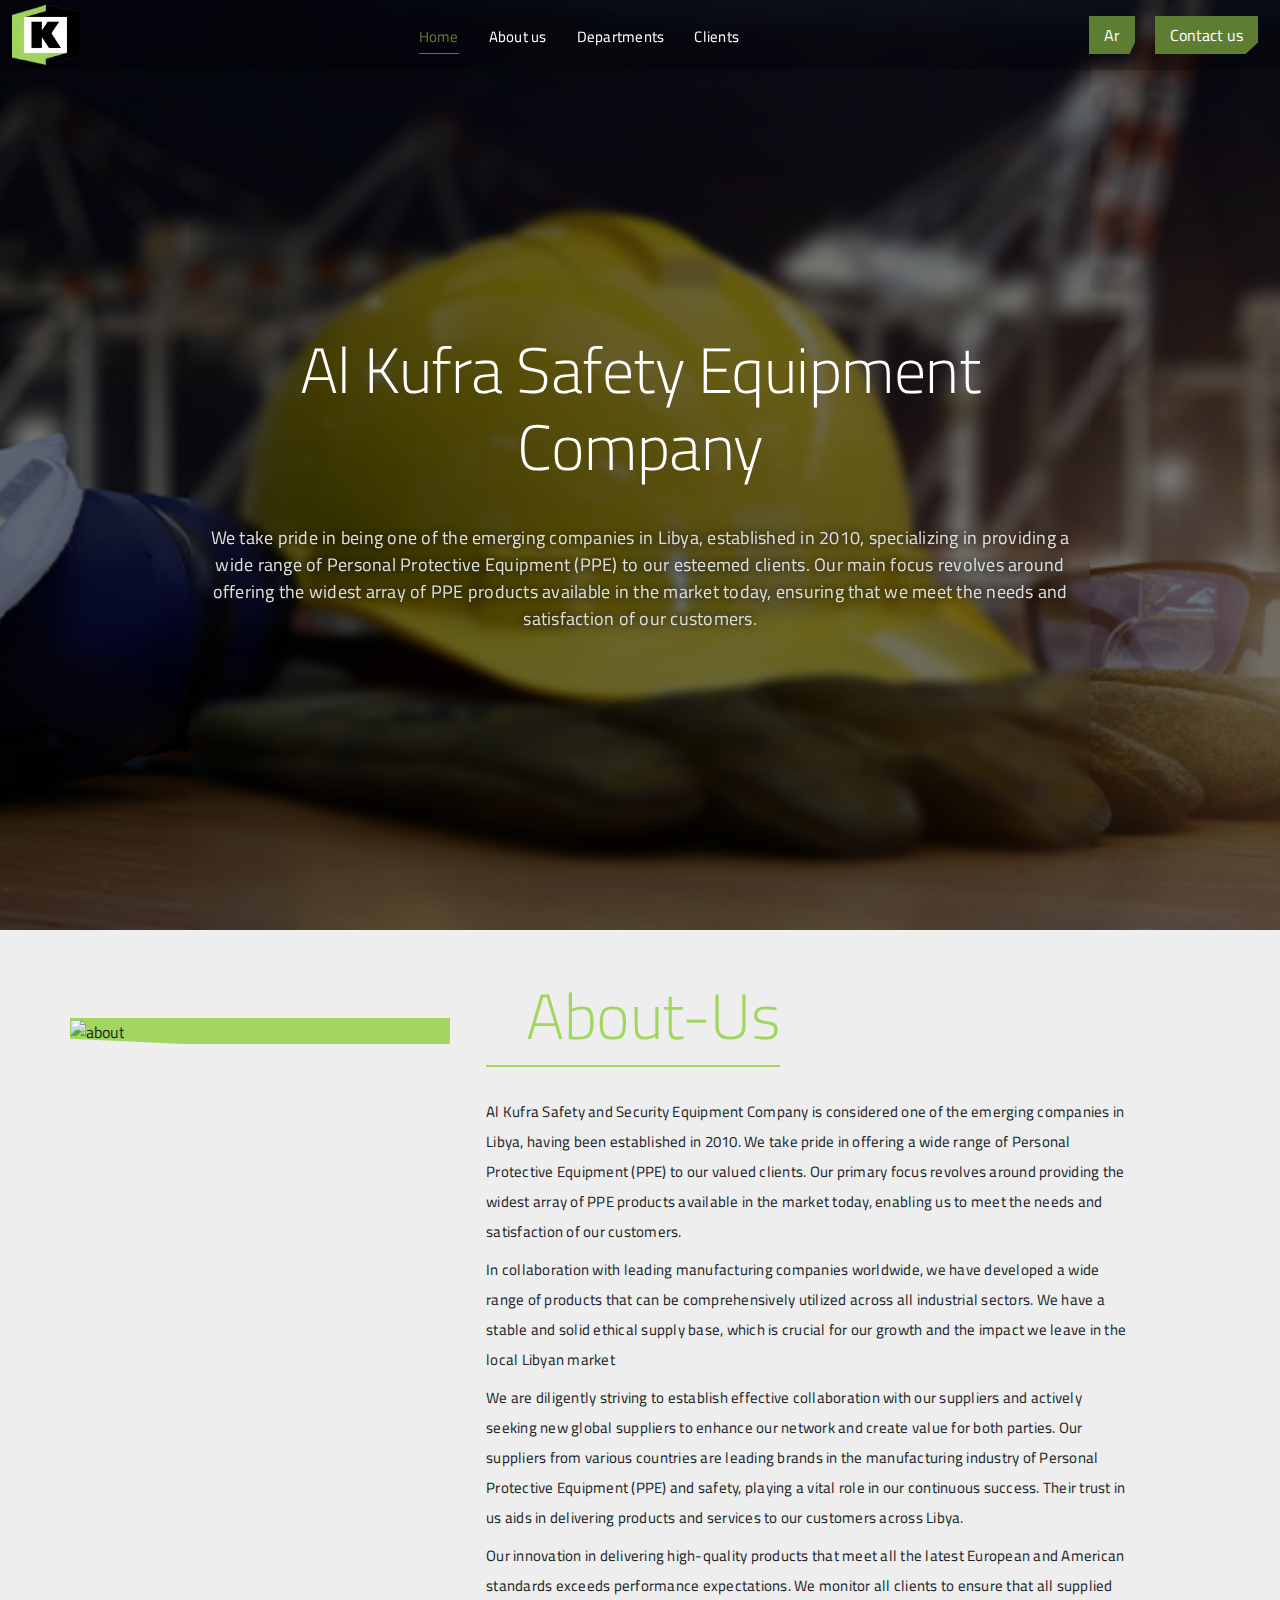
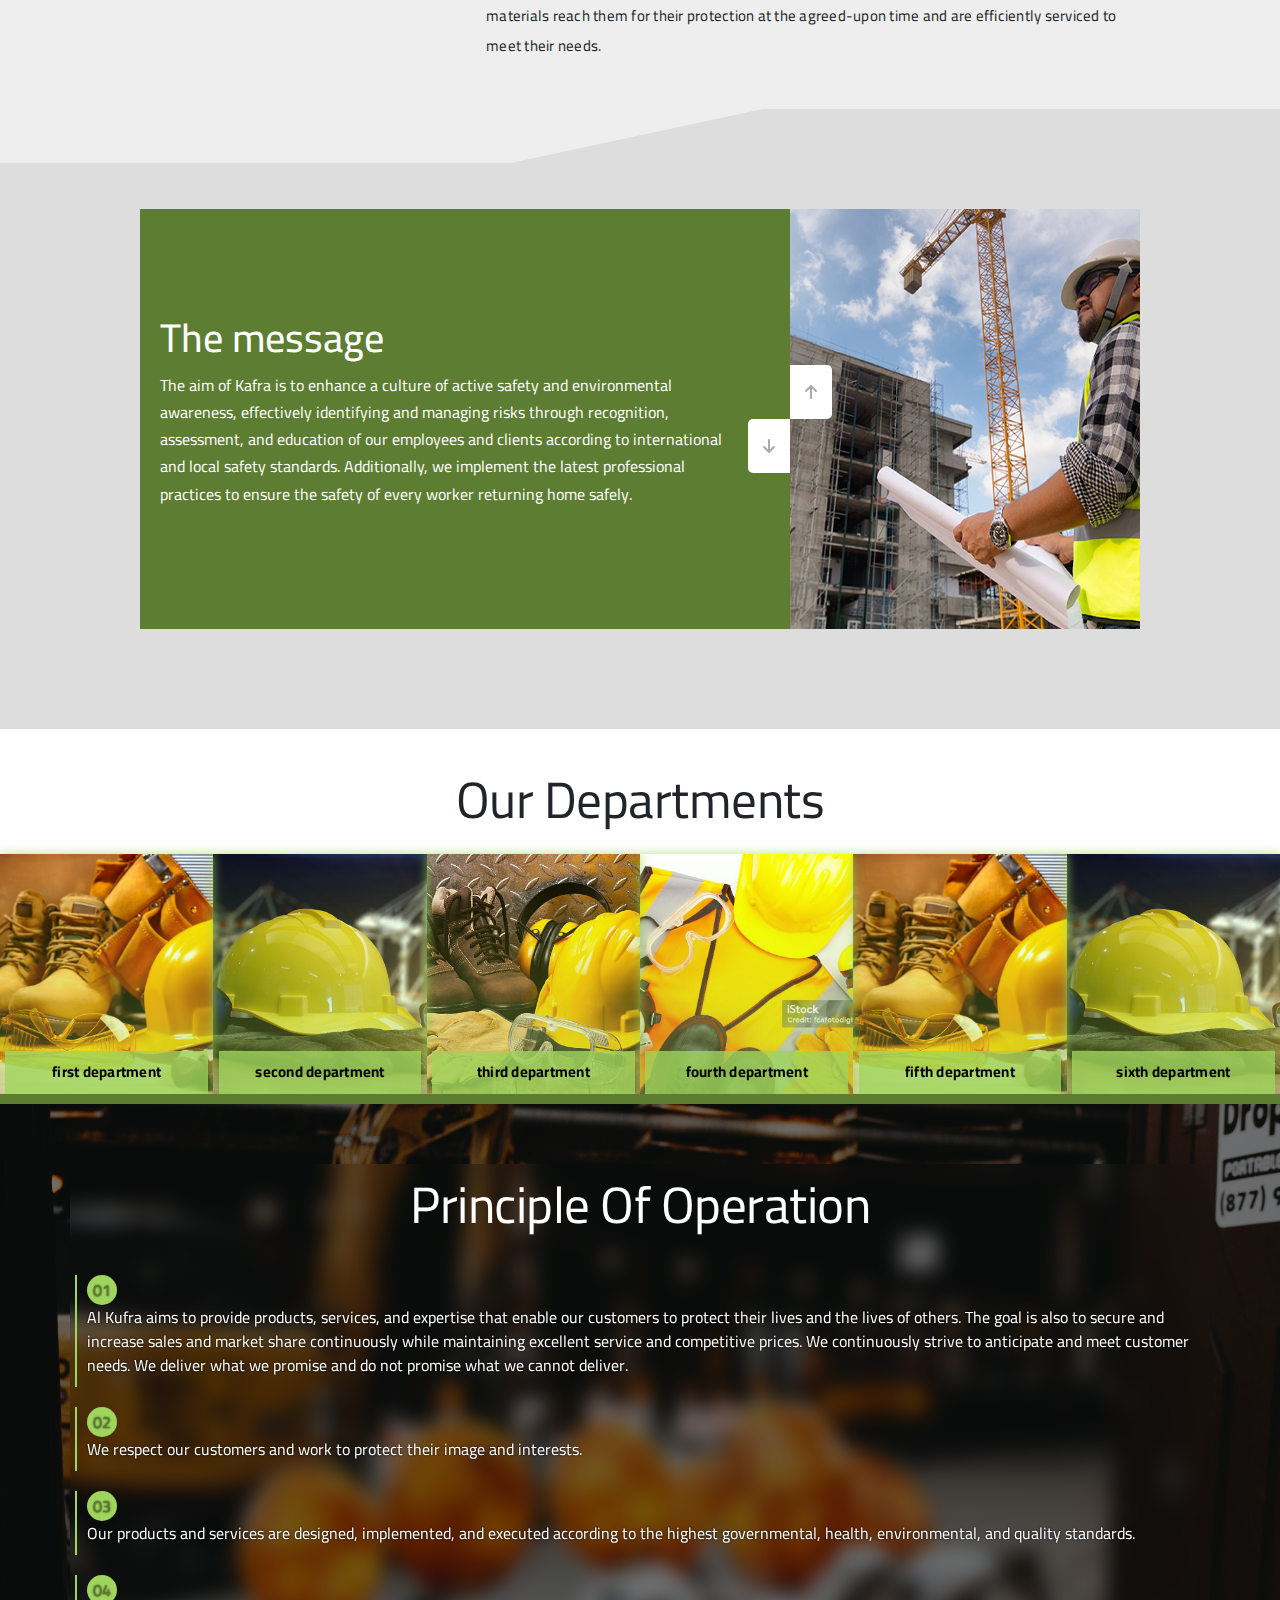
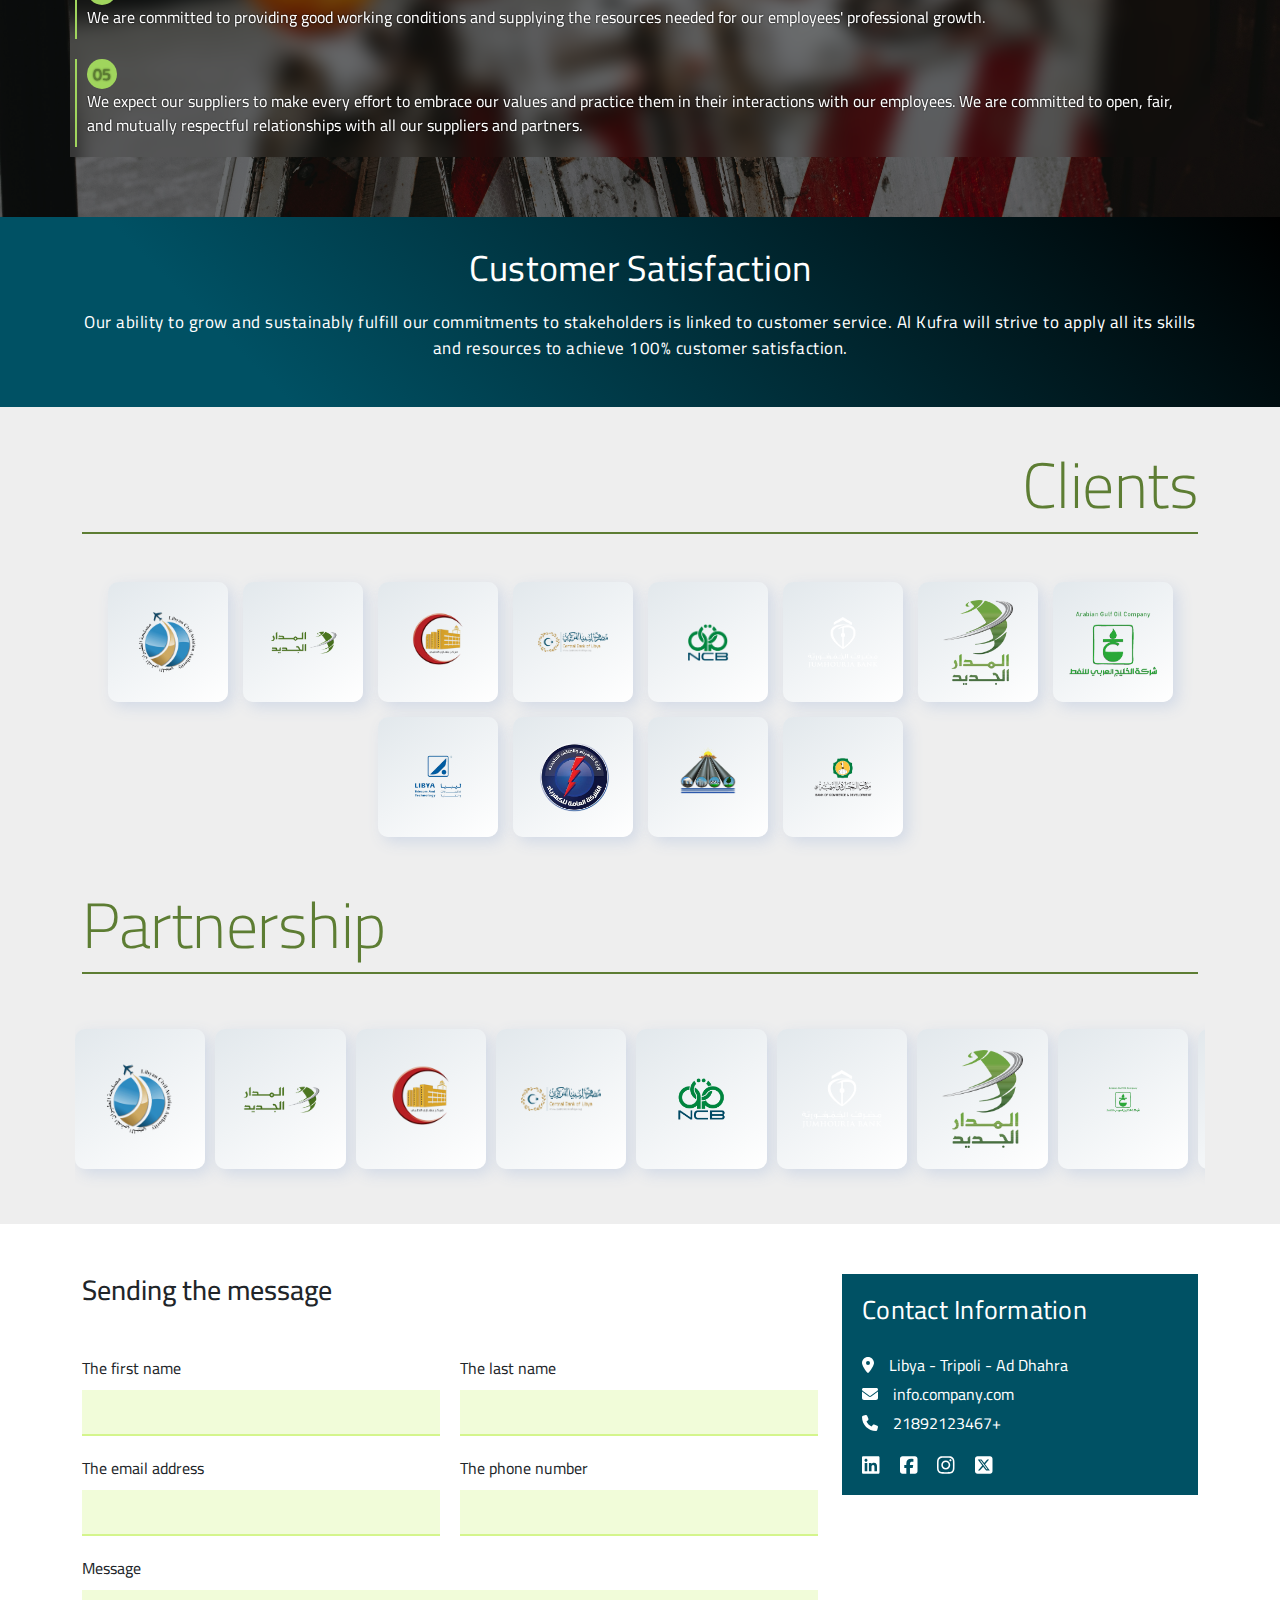
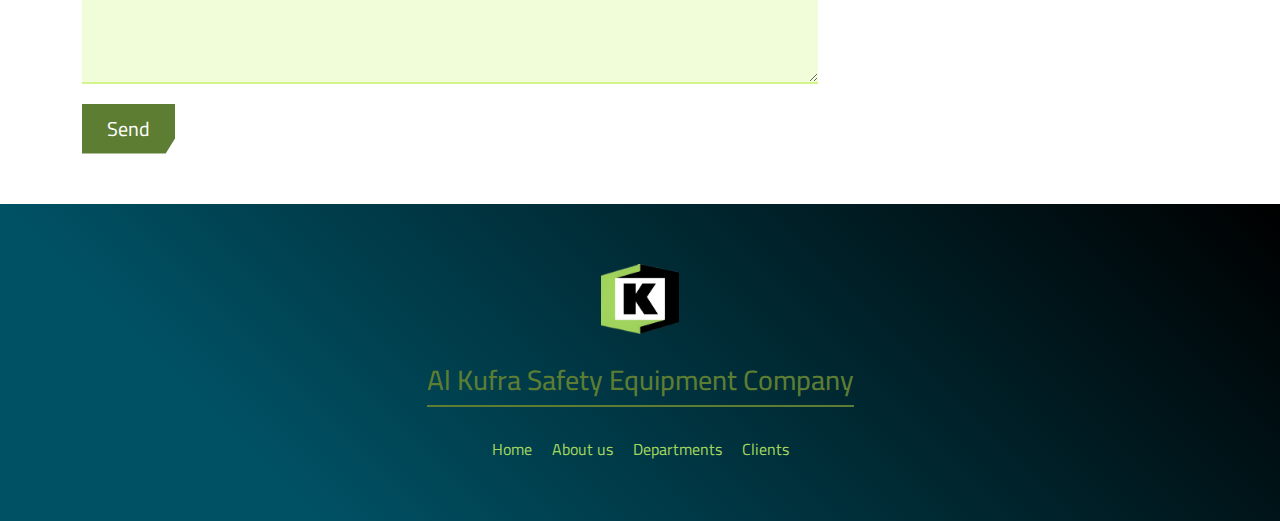
==== indexEn.html @ 8bbff72e "libyanspace v1" ====
<!DOCTYPE html>
<html lang="en">
  <head>
    <meta charset="UTF-8" />
    <meta name="viewport" content="width=device-width, initial-scale=1.0" />
    <title>Document</title>

    <link rel="stylesheet" href="assets/css/all.css" />
    <link rel="stylesheet" href="assets/css/all.min.css" />
    <link rel="stylesheet" href="assets/css/bootstrap.rtl.min.css" />
    <link rel="stylesheet" href="assets/css/style.css" />
    <link rel="stylesheet" href="assets/css/main.css" />
    <link rel="stylesheet" href="assets/css/mainEn.css" />
  </head>

  <body>
    <!-- //SECTION - header ------------------------------------>
    <div class="header">
      <div class="container-fluid">
        <div class="wrapper">
          <div class="logo">
            <a href="#">
              <img src="assets/img/logo.png" alt="logo" />
            </a>
          </div>

          <div class="menu_links">
            <ul>
              <li><a class="body_2 active" href="#">Home</a></li>
              <li><a class="body_2" href="#about-us"> About us</a></li>
              <li><a class="body_2" href="#cat">Departments</a></li>
              <li><a class="body_2" href="#clients"> Clients</a></li>
            </ul>

            <!-- ----------------------------- -->
            <div class="cta"><a href="index.html">Ar</a></div>
            <div class="cta"><a href="#">Contact us</a></div>
            <!-- ----------------------------- -->
          </div>

          <div class="nav_mobile menu_phone">
            <ul class="my_center">
              <li>
                <a href="#"><i class="fa-solid fa-envelope"></i></a>
              </li>
              <li>
                <a href="#"><i class="fa-solid fa-address-card"></i></a>
              </li>
              <li>
                <a href="#"
                  ><i class="my_active fa-solid fa-house my_active"></i
                ></a>
              </li>
              <li>
                <a href="#"><i class="fa-solid fa-screwdriver-wrench"></i></a>
              </li>
              <li>
                <a href="#"><i class="fa-solid fa-briefcase"></i></a>
              </li>
            </ul>
          </div>
        </div>
      </div>
    </div>
    <!-- //!SECTION -->

    <!-- //SECTION - landing ------------------------------------>
    <div class="landing">
      <div class="bg"></div>
      <div class="container-fluid">
        <div class="wrapper">
          <h1 class="title_2 title">Al Kufra Safety Equipment Company</h1>
          <p class="title_6 info">
            We take pride in being one of the emerging companies in Libya,
            established in 2010, specializing in providing a wide range of
            Personal Protective Equipment (PPE) to our esteemed clients. Our
            main focus revolves around offering the widest array of PPE products
            available in the market today, ensuring that we meet the needs and
            satisfaction of our customers.
          </p>
        </div>
      </div>
    </div>
    <!-- //!SECTION -->

    <!-- //SECTION - about ------------------------------------>
    <div class="about pt-5 pb-5">
      <div class="container">
        <div
          class="wrapper row d-flex align-items-start justify-content-start gap-md-0 gap-lg-4"
        >
          <div class="img d-none d-md-block col-5 col-lg-4">
            <img
              class="img-fluid"
              src="assets/img/about/about_1.jpg"
              alt="about"
            />
          </div>
          <div class="text col-12 col-md-7">
            <h2 id="about-us" class="title title_2">About-us</h2>

            <ul class="d-grid gap-2 info body_2 lh-lg">
              <li>
                Al Kufra Safety and Security Equipment Company is considered one
                of the emerging companies in Libya, having been established in
                2010. We take pride in offering a wide range of Personal
                Protective Equipment (PPE) to our valued clients. Our primary
                focus revolves around providing the widest array of PPE products
                available in the market today, enabling us to meet the needs and
                satisfaction of our customers.
              </li>
              <li>
                In collaboration with leading manufacturing companies worldwide,
                we have developed a wide range of products that can be
                comprehensively utilized across all industrial sectors. We have
                a stable and solid ethical supply base, which is crucial for our
                growth and the impact we leave in the local Libyan market
              </li>
              <li>
                We are diligently striving to establish effective collaboration
                with our suppliers and actively seeking new global suppliers to
                enhance our network and create value for both parties. Our
                suppliers from various countries are leading brands in the
                manufacturing industry of Personal Protective Equipment (PPE)
                and safety, playing a vital role in our continuous success.
                Their trust in us aids in delivering products and services to
                our customers across Libya.
              </li>
              <li>
                Our innovation in delivering high-quality products that meet all
                the latest European and American standards exceeds performance
                expectations. We monitor all clients to ensure that all supplied
                materials reach them for their protection at the agreed-upon
                time and are efficiently serviced to meet their needs.
              </li>
            </ul>
          </div>
        </div>
      </div>
    </div>
    <!-- //!SECTION -->

    <!-- //SECTION - slider ------------------------------------>
    <div class="my_slider">
      <div class="container-fluid">
        <div class="my_slider-container">
          <div class="left-slide">
            <div class="" style="background-color: var(--my_dark_2)">
              <h1>The responsibility</h1>
              <p>
                As providers of personal protective equipment, we bear the
                ultimate responsibility for protecting lives. We take this task
                seriously in fulfilling our duties.
              </p>
            </div>
            <div style="background-color: var(--my_dark_3)">
              <h1>Excellence</h1>
              <p>
                The nature of our work requires excellence in everything we do.
                This means superior knowledge of our products, services, and
                clients. We strive to enhance professional excellence by
                fostering teamwork and creating working conditions that
                encourage professional development for all employees.
              </p>
            </div>
            <div style="background-color: var(--my_primary)">
              <h1 class="title_4">Our vision</h1>
              <p class="body_2">
                Kafra aims to be Libya's premier supplier of safety equipment,
                prioritizing strategic sales and service for future growth. Our
                company culture is built on core values such as customer care,
                mutual respect, and innovation, with a vision to make a positive
                impact on workplace safety and community well-being.
              </p>
            </div>
            <div style="background-color: var(--my_dark_2)">
              <h1>The goal</h1>
              <p>
                Kafra aims to become the prominent supplier of protection and
                safety equipment throughout Libya.
              </p>
            </div>
            <div style="background-color: var(--my_active)">
              <h1>The message</h1>
              <p>
                The aim of Kafra is to enhance a culture of active safety and
                environmental awareness, effectively identifying and managing
                risks through recognition, assessment, and education of our
                employees and clients according to international and local
                safety standards. Additionally, we implement the latest
                professional practices to ensure the safety of every worker
                returning home safely.
              </p>
            </div>
          </div>
          <div class="right-slide">
            <div
              style="background-image: url('assets/img/slider/الرسالة.jpeg')"
            ></div>
            <div
              style="
                background-image: url('assets/img/slider/الهدف.jpeg');
                background-position: center left;
              "
            ></div>
            <div
              style="
                background-image: url('assets/img/slider/الرؤية.jpeg');
                background-position: center left;
              "
            ></div>
            <div
              style="background-image: url('assets/img/slider/التميز.jpeg')"
            ></div>
            <div
              style="background-image: url('assets/img/slider/المسؤولية.jpg')"
            ></div>
          </div>
          <div class="action-buttons">
            <button class="down-button">
              <i class="fas fa-arrow-down"></i>
            </button>
            <button class="up-button">
              <i class="fas fa-arrow-up"></i>
            </button>
          </div>
        </div>
      </div>
    </div>
    <!-- //!SECTION -->

    <!-- //SECTION cat ------------------------------------>
    <div class="cat" id="cat">
      <div class="">
        <h2 class="title_3 title mb-4">Our departments</h2>
        <div class="container-fluid row">
          <div class="cat-box col-6 col-md-4 col-lg-2">
            <img src="./assets/img/landing/landing_1.jpeg" alt="cat-img" />
            <a href="#" class="cat-title body_2">first department</a>
          </div>
          <div class="cat-box col-6 col-md-4 col-lg-2">
            <img src="./assets/img/landing/landing_2.jpeg" alt="cat-img" />
            <a href="#" class="cat-title body_2">second department</a>
          </div>
          <div class="cat-box col-6 col-md-4 col-lg-2">
            <img src="./assets/img/landing/landing_3.jpeg" alt="cat-img" />
            <a href="#" class="cat-title body_2">third department</a>
          </div>
          <div class="cat-box col-6 col-md-4 col-lg-2">
            <img src="./assets/img/landing/landing_4.jpg" alt="cat-img" />
            <a href="#" class="cat-title body_2">fourth department</a>
          </div>
          <div class="cat-box col-6 col-md-4 col-lg-2">
            <img src="./assets/img/landing/landing_1.jpeg" alt="cat-img" />
            <a href="#" class="cat-title body_2">fifth department</a>
          </div>
          <div class="cat-box col-6 col-md-4 col-lg-2">
            <img src="./assets/img/landing/landing_2.jpeg" alt="cat-img" />
            <a href="#" class="cat-title body_2">sixth department</a>
          </div>
        </div>
      </div>
    </div>
    <!-- //!SECTION cat -->

    <!-- //SECTION PRINCIPLE OF ACTION------------------------------------>
    <div class="principle">
      <div class="container">
        <h2 class="title title_3">Principle of operation</h2>
        <ul class="principle-list">
          <li data-x="01" class="principle-item">
            Al Kufra aims to provide products, services, and expertise that
            enable our customers to protect their lives and the lives of others.
            The goal is also to secure and increase sales and market share
            continuously while maintaining excellent service and competitive
            prices. We continuously strive to anticipate and meet customer
            needs. We deliver what we promise and do not promise what we cannot
            deliver.
          </li>
          <li data-x="02" class="principle-item">
            We respect our customers and work to protect their image and
            interests.
          </li>
          <li data-x="03" class="principle-item">
            Our products and services are designed, implemented, and executed
            according to the highest governmental, health, environmental, and
            quality standards.
          </li>
          <li data-x="04" class="principle-item">
            We are committed to providing good working conditions and supplying
            the resources needed for our employees' professional growth.
          </li>
          <li data-x="05" class="principle-item">
            We expect our suppliers to make every effort to embrace our values
            and practice them in their interactions with our employees. We are
            committed to open, fair, and mutually respectful relationships with
            all our suppliers and partners.
          </li>
        </ul>
      </div>
    </div>
    <!-- //!SECTION -->

    <!-- //SECTION - CUSTOMER SATISFACTION  ------------------------------------>
    <div class="coustomer">
      <div class="container">
        <div class="my-card">
          <h3 class="title title_4">Customer satisfaction</h3>
          <p class="body body_1">
            Our ability to grow and sustainably fulfill our commitments to
            stakeholders is linked to customer service. Al Kufra will strive to
            apply all its skills and resources to achieve 100% customer
            satisfaction.
          </p>
        </div>
      </div>
    </div>
    <!-- //!SECTION -   -->

    <!-- //SECTION - clints ------------------------------------>
    <div class="clints" id="clients">
      <div class="container">
        <div class="title text-start">
          <h1 class="title_2">Clients</h1>
        </div>
        <div class="wrapper mt-5">
          <div class="slide">
            <img src="assets/img/partnership/1.png" alt="partnership_1" />
          </div>
          <div class="slide">
            <img src="assets/img/partnership/2.png" alt="partnership_1" />
          </div>
          <div class="slide">
            <img src="assets/img/partnership/3.png" alt="partnership_1" />
          </div>
          <div class="slide">
            <img src="assets/img/partnership/4.png" alt="partnership_1" />
          </div>
          <div class="slide">
            <img src="assets/img/partnership/5.png" alt="partnership_1" />
          </div>
          <div class="slide">
            <img src="assets/img/partnership/6.png" alt="partnership_1" />
          </div>
          <div class="slide">
            <img src="assets/img/partnership/7.png" alt="partnership_1" />
          </div>
          <div class="slide">
            <img
              src="assets/img/partnership/8.png"
              alt="partnership_1"
              style="transform: scale(3)"
            />
          </div>
          <div class="slide">
            <img src="assets/img/partnership/9.png" alt="partnership_1" />
          </div>
          <div class="slide">
            <img
              src="assets/img/partnership/10.png"
              alt="partnership_1"
              style="transform: scale(2)"
            />
          </div>
          <div class="slide">
            <img
              src="assets/img/partnership/11.png"
              alt="partnership_1"
              style="transform: scale(2)"
            />
          </div>
          <div class="slide">
            <img src="assets/img/partnership/12.png" alt="partnership_1" />
          </div>
        </div>
      </div>
    </div>
    <!-- //!SECTION -->

    <!-- //SECTION - partnership -->
    <div class="partnership">
      <div class="container-fluid">
        <div class="container">
          <div class="title">
            <h1 class="title_2">Partnership</h1>
          </div>
        </div>

        <div class="slider">
          <div class="slide-track">
            <div class="slide">
              <img src="assets/img/partnership/1.png" alt="partnership_1" />
            </div>
            <div class="slide">
              <img src="assets/img/partnership/2.png" alt="partnership_1" />
            </div>
            <div class="slide">
              <img src="assets/img/partnership/3.png" alt="partnership_1" />
            </div>
            <div class="slide">
              <img src="assets/img/partnership/4.png" alt="partnership_1" />
            </div>
            <div class="slide">
              <img src="assets/img/partnership/5.png" alt="partnership_1" />
            </div>
            <div class="slide">
              <img src="assets/img/partnership/6.png" alt="partnership_1" />
            </div>
            <div class="slide">
              <img src="assets/img/partnership/7.png" alt="partnership_1" />
            </div>
            <div class="slide">
              <img src="assets/img/partnership/8.png" alt="partnership_1" />
            </div>
            <div class="slide">
              <img src="assets/img/partnership/9.png" alt="partnership_1" />
            </div>
            <div class="slide">
              <img src="assets/img/partnership/10.png" alt="partnership_1" />
            </div>
            <div class="slide">
              <img src="assets/img/partnership/11.png" alt="partnership_1" />
            </div>
            <div class="slide">
              <img src="assets/img/partnership/12.png" alt="partnership_1" />
            </div>

            <div class="slide">
              <img src="assets/img/partnership/1.png" alt="partnership_1" />
            </div>
            <div class="slide">
              <img src="assets/img/partnership/2.png" alt="partnership_1" />
            </div>
            <div class="slide">
              <img src="assets/img/partnership/3.png" alt="partnership_1" />
            </div>
            <div class="slide">
              <img src="assets/img/partnership/4.png" alt="partnership_1" />
            </div>
            <div class="slide">
              <img src="assets/img/partnership/5.png" alt="partnership_1" />
            </div>
            <div class="slide">
              <img src="assets/img/partnership/6.png" alt="partnership_1" />
            </div>
            <div class="slide">
              <img src="assets/img/partnership/7.png" alt="partnership_1" />
            </div>
            <div class="slide">
              <img src="assets/img/partnership/8.png" alt="partnership_1" />
            </div>
            <div class="slide">
              <img src="assets/img/partnership/9.png" alt="partnership_1" />
            </div>
            <div class="slide">
              <img src="assets/img/partnership/10.png" alt="partnership_1" />
            </div>
            <div class="slide">
              <img src="assets/img/partnership/11.png" alt="partnership_1" />
            </div>
            <div class="slide">
              <img src="assets/img/partnership/12.png" alt="partnership_1" />
            </div>
          </div>
        </div>
      </div>
    </div>
    <!-- //!SECTION -->

    <!-- //SECTION - Contact us ------------------------------------>
    <div class="contact-us">
      <div class="container">
        <div class="row">
          <div class="sec-one col-md-12 col-lg-8">
            <h3>Sending the message</h3>
            <form>
              <div class="input-container mt-5">
                <div class="input-sec">
                  <div class="input">
                    <label for="first-name">The first name</label>
                    <input
                      required
                      type="text"
                      id="first-name"
                      name="first-name"
                    />
                  </div>
                  <div class="input">
                    <label for="last-name">The last name</label>
                    <input
                      required
                      type="text"
                      id="last-name"
                      name="last-name"
                    />
                  </div>
                </div>

                <div class="input-sec">
                  <div class="input">
                    <label for="email"> The email address</label>
                    <input required type="email" id="email" name="email" />
                  </div>
                  <div class="input">
                    <label for="phone">The phone number </label>
                    <input required type="number" id="phone" name="phone" />
                  </div>
                </div>
                <div class="input-sec">
                  <div class="input">
                    <label for="message">Message </label>
                    <textarea
                      required
                      name="message"
                      id="message"
                      cols="30"
                      rows="3"
                    ></textarea>
                  </div>
                </div>
              </div>
              <input class="send" type="submit" value="Send" />
            </form>
          </div>

          <div class="sec-two col-md-12 col-lg-4">
            <div class="info">
              <h3 class="title_5 title">Contact information</h3>
              <ul class="details">
                <li>
                  <i class="fa-solid fa-location-dot"></i>Libya - Tripoli - Ad
                  Dhahra
                </li>
                <li>
                  <i class="fa-solid fa-envelope"></i>
                  info.company.com
                </li>
                <li>
                  <i class="fa-solid fa-phone"></i>
                  21892123467+
                </li>
              </ul>
              <div class="soial">
                <i class="fa-brands fa-linkedin"></i>
                <i class="fa-brands fa-square-facebook"></i>
                <i class="fa-brands fa-instagram"></i>
                <i class="fa-brands fa-square-x-twitter"></i>
              </div>
            </div>
            <div class="map">
              <iframe
                src="https://www.google.com/maps/embed?pb=!1m18!1m12!1m3!1d3350.4058954516636!2d13.212258325015656!3d32.88743507361776!2m3!1f0!2f0!3f0!3m2!1i1024!2i768!4f13.1!3m3!1m2!1s0x13a8934dad659841%3A0x5915a19b4c7b44b0!2z2YXYsdmD2LIg2LLYsdmD2YjZhtmK2Kcg2YTYrtiv2YXYp9iqINin2YTYo9iz2YbYp9mG!5e0!3m2!1sar!2sly!4v1709598021495!5m2!1sar!2sly"
                width="100%"
                height="200px"
                style="border: 0"
                allowfullscreen=""
                loading="lazy"
                referrerpolicy="no-referrer-when-downgrade"
              ></iframe>
            </div>
          </div>
        </div>
      </div>
    </div>
    <!-- //!SECTION - Contact us -->

    <!-- //SECTION - Footer -->
    <div class="footer">
      <div class="container">
        <div class="sec logo">
          <img src="./assets/img/logo.png" alt="logo" />
        </div>
        <div class="sec title">
          <h3>Al Kufra Safety Equipment Company</h3>
        </div>
        <div class="sec menu">
          <ul class="list">
            <li class="item"><a href="#">Home</a></li>
            <li class="item"><a href="#about-us">About us</a></li>
            <li class="item"><a href="#cat">Departments</a></li>
            <li class="item"><a href="#clients">Clients</a></li>
          </ul>
        </div>
      </div>
    </div>
    <!-- //!SECTION - Footer -->

    <script src="assets/js/all.js"></script>
    <script src="assets/js/bootstrap.bundle.min.js"></script>
    <script src="assets/js/jquery.js"></script>
    <script src="assets/js/main.js"></script>
  </body>
</html>
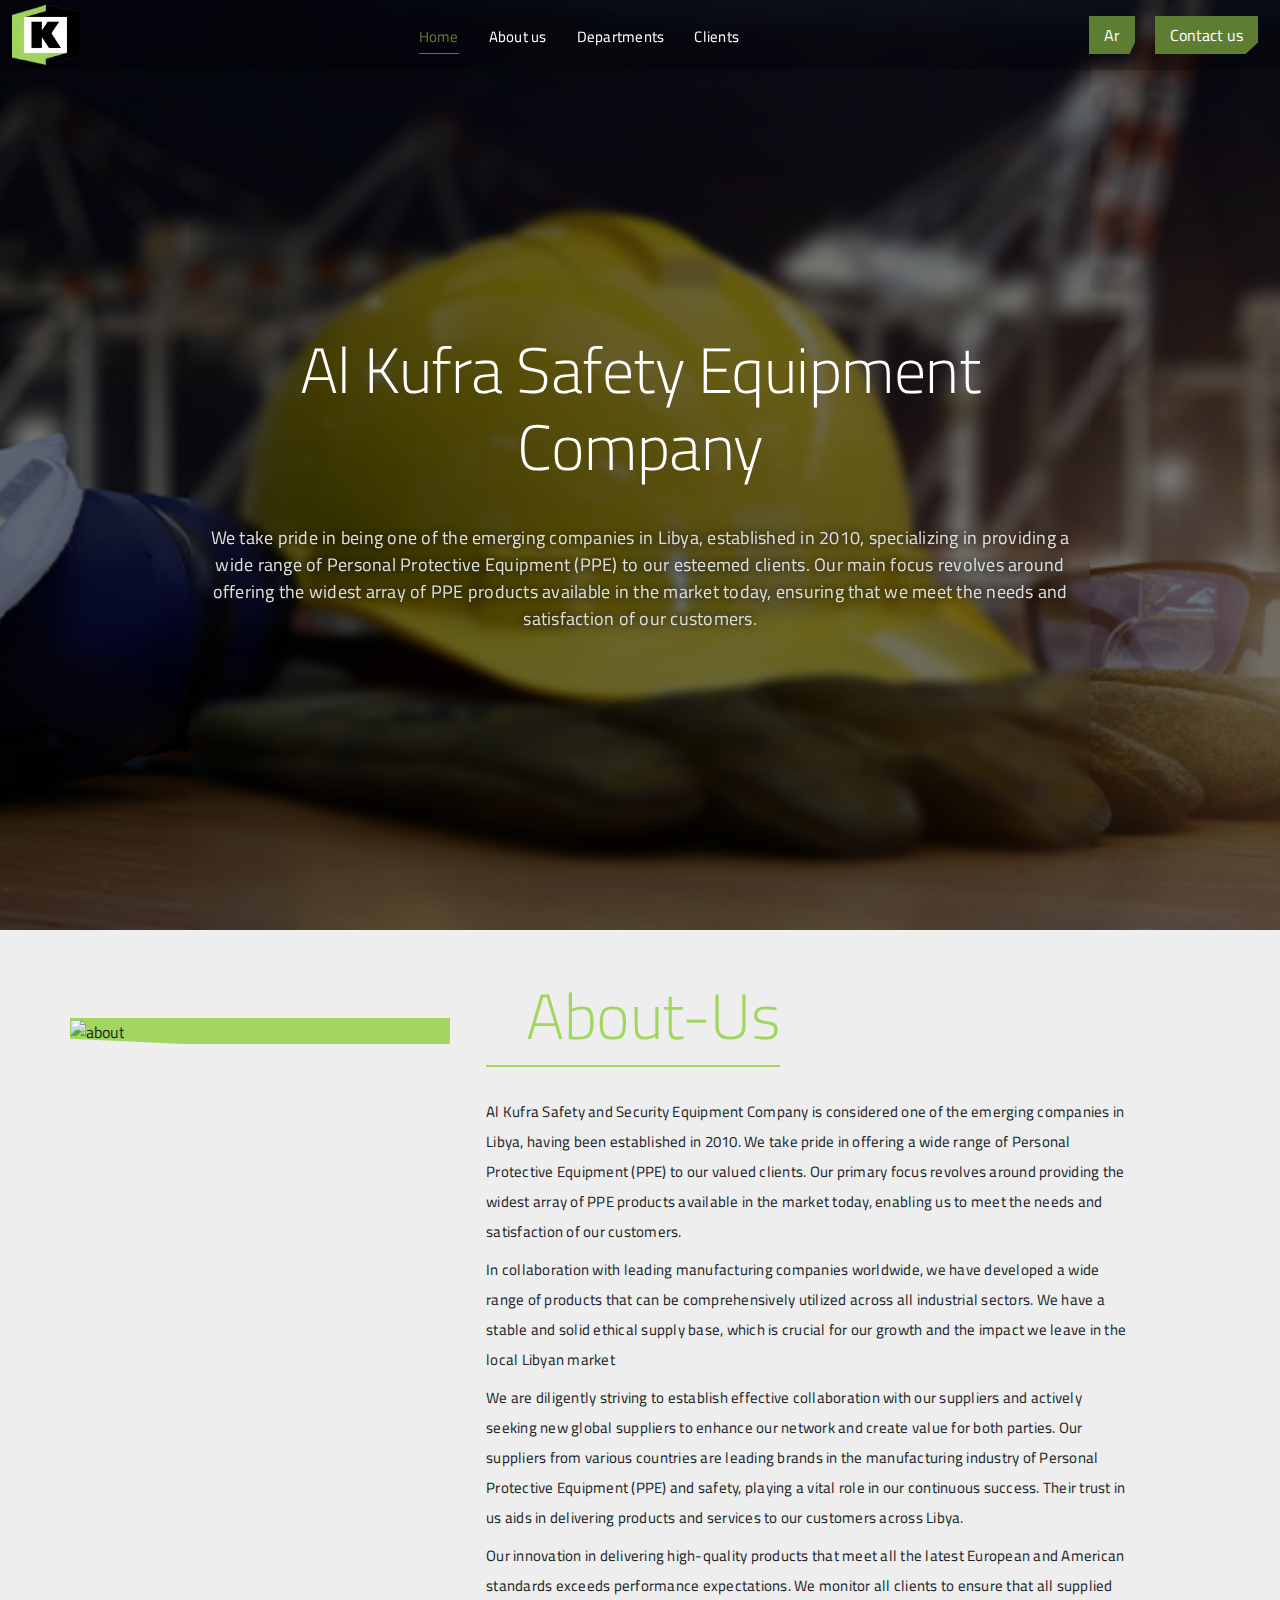
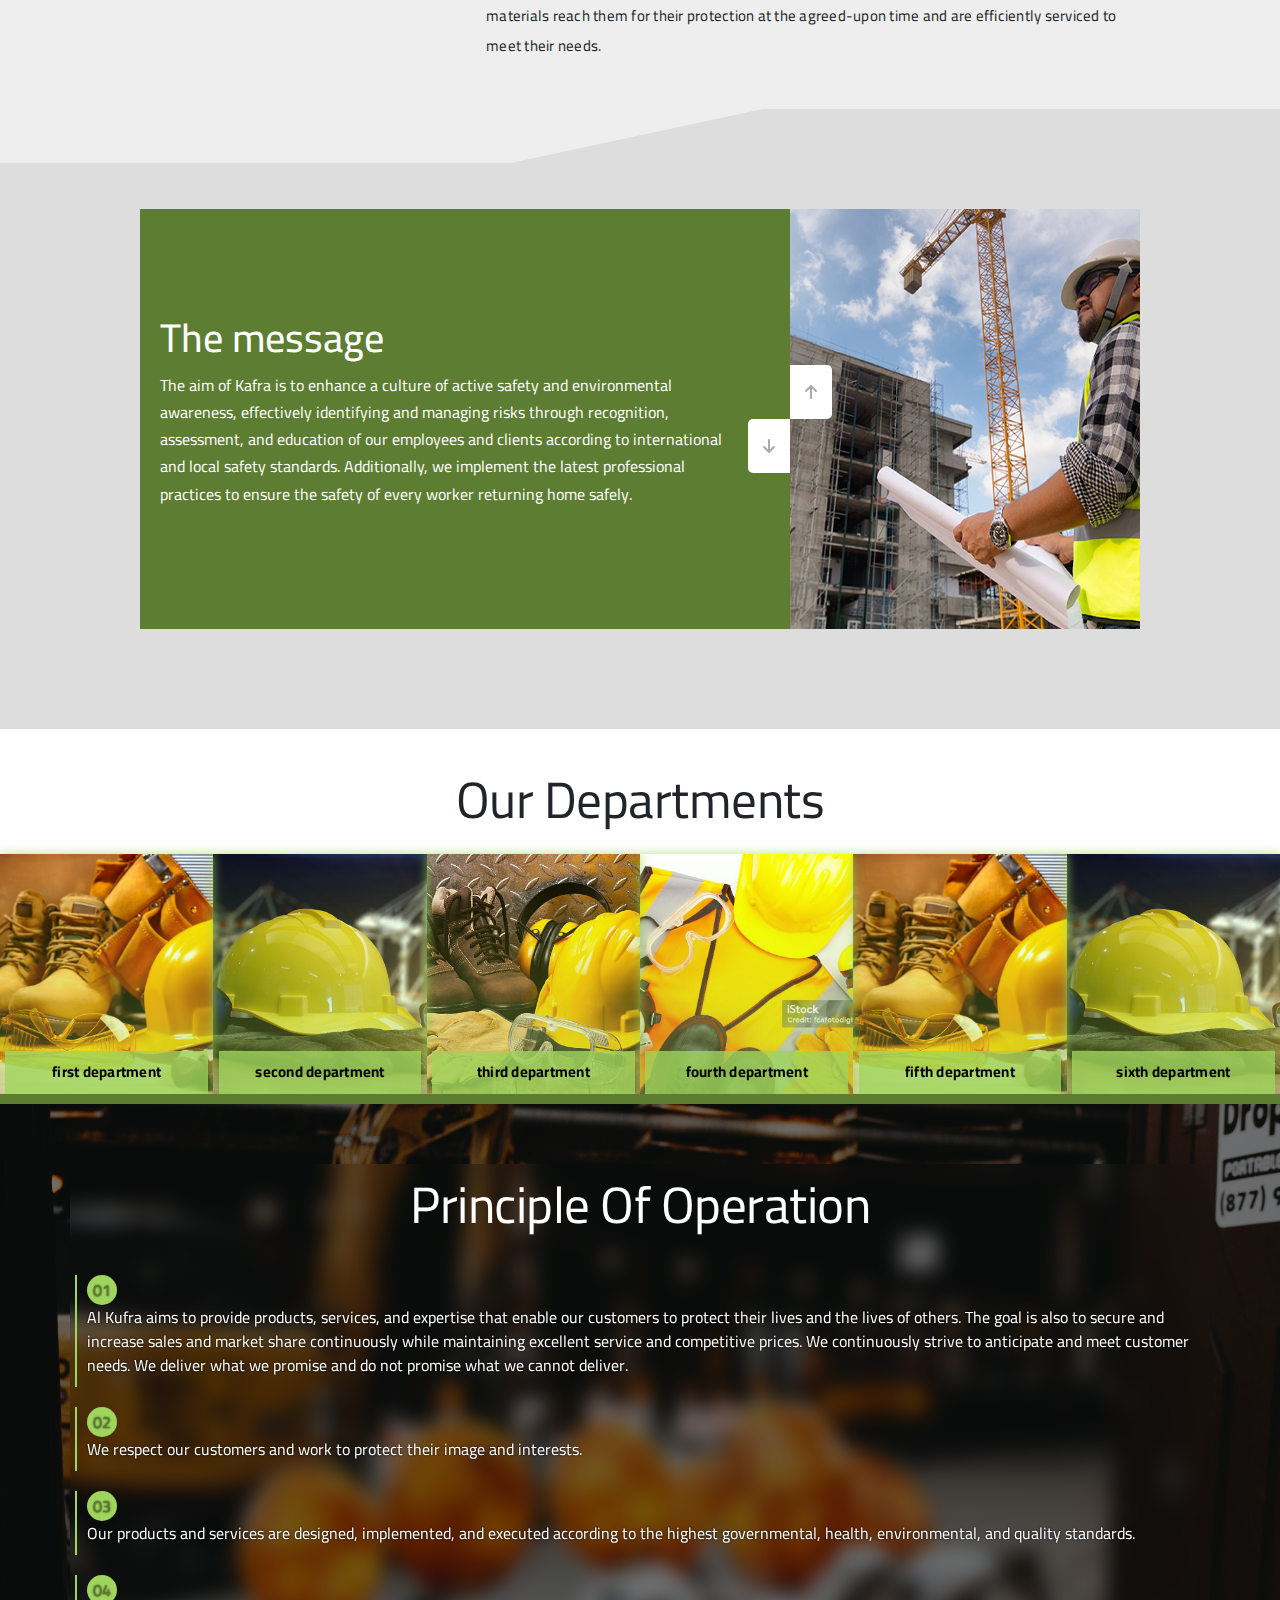
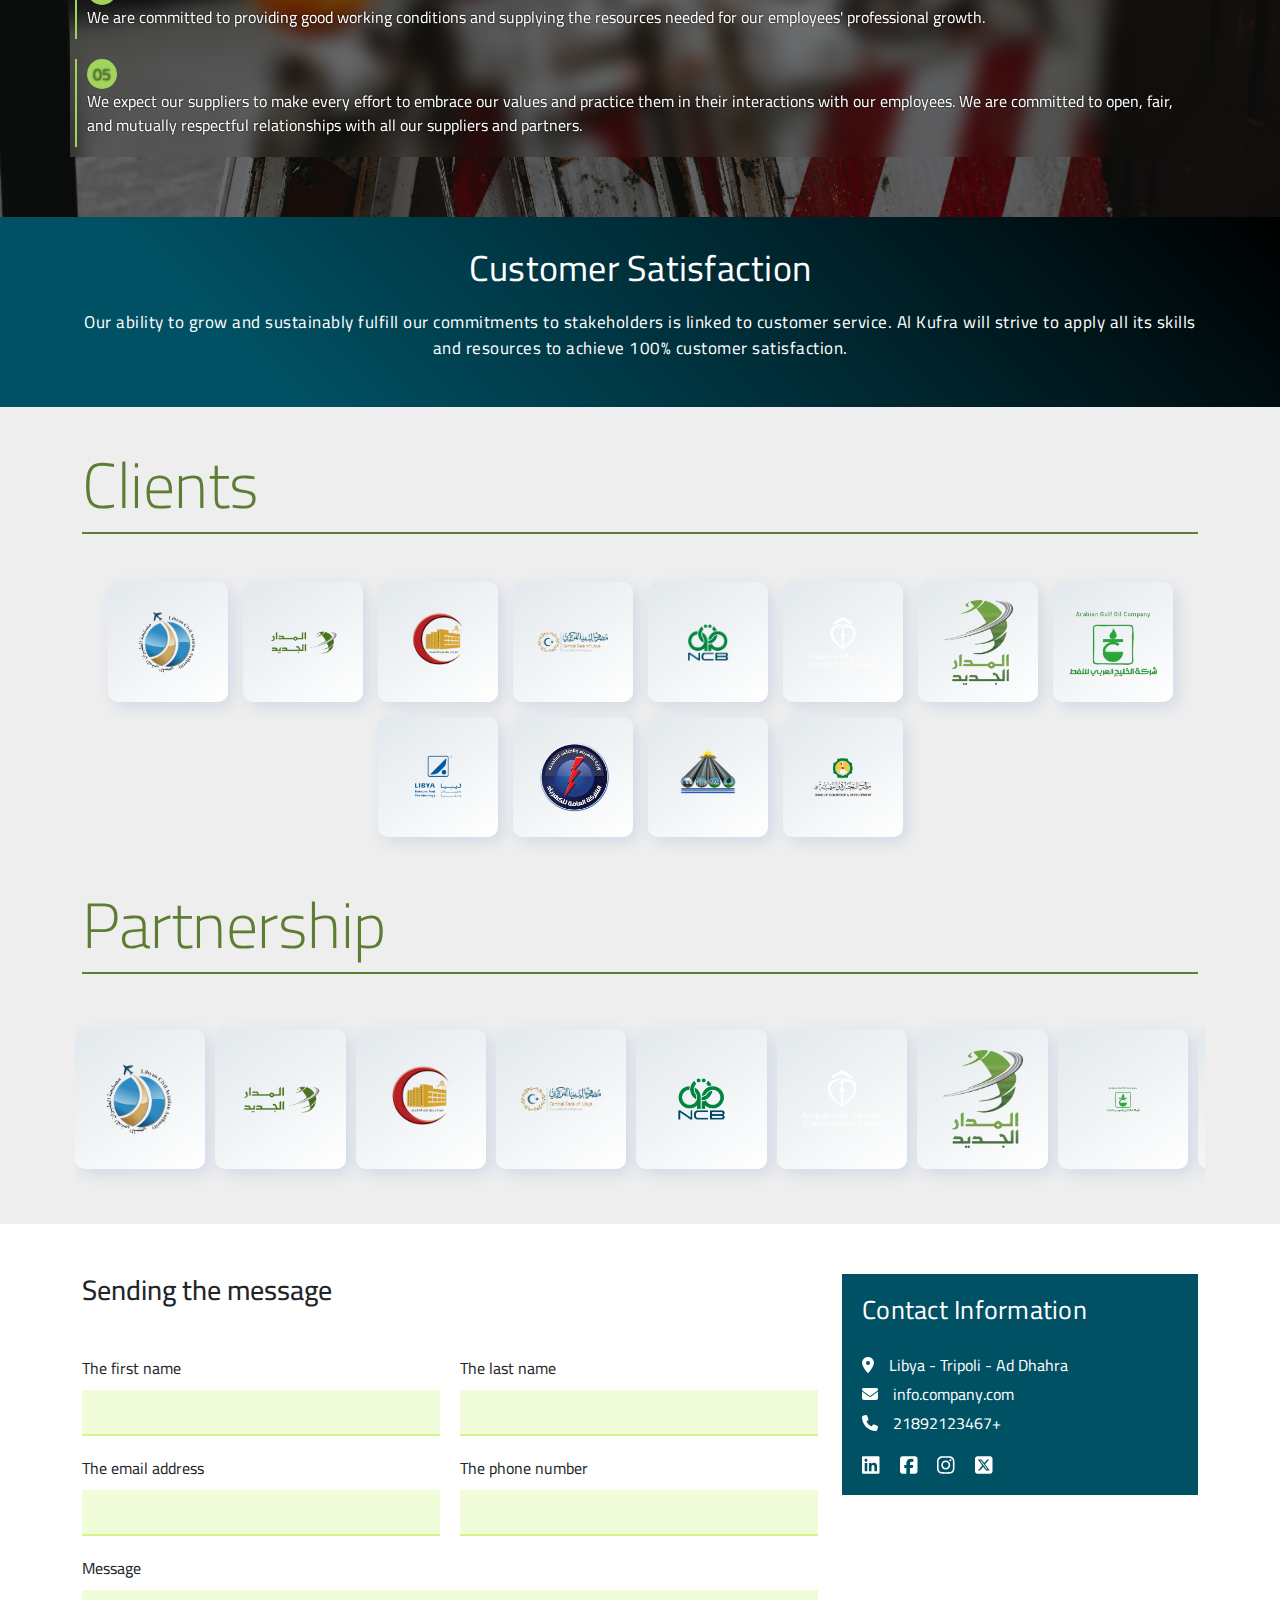
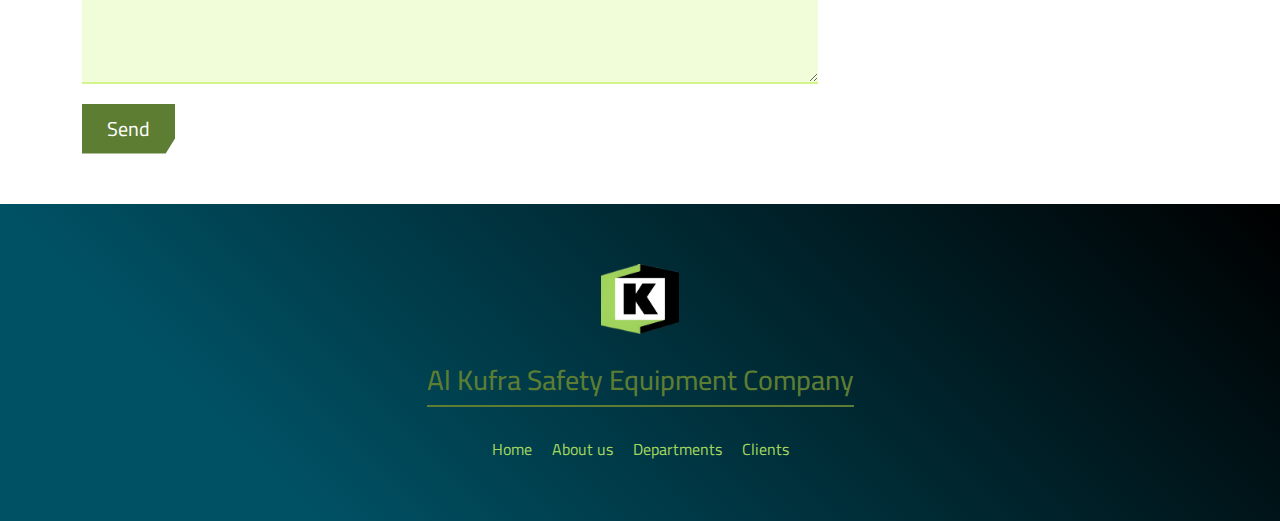
==== commit 6d2827a5: "v3" ====
--- a/indexEn.html
+++ b/indexEn.html
@@ -1,593 +1,545 @@
 <!DOCTYPE html>
 <html lang="en">
-  <head>
-    <meta charset="UTF-8" />
-    <meta name="viewport" content="width=device-width, initial-scale=1.0" />
-    <title>Document</title>
-
-    <link rel="stylesheet" href="assets/css/all.css" />
-    <link rel="stylesheet" href="assets/css/all.min.css" />
-    <link rel="stylesheet" href="assets/css/bootstrap.rtl.min.css" />
-    <link rel="stylesheet" href="assets/css/style.css" />
-    <link rel="stylesheet" href="assets/css/main.css" />
-    <link rel="stylesheet" href="assets/css/mainEn.css" />
-  </head>
-
-  <body>
-    <!-- //SECTION - header ------------------------------------>
-    <div class="header">
-      <div class="container-fluid">
-        <div class="wrapper">
-          <div class="logo">
-            <a href="#">
-              <img src="assets/img/logo.png" alt="logo" />
-            </a>
-          </div>
-
-          <div class="menu_links">
-            <ul>
-              <li><a class="body_2 active" href="#">Home</a></li>
-              <li><a class="body_2" href="#about-us"> About us</a></li>
-              <li><a class="body_2" href="#cat">Departments</a></li>
-              <li><a class="body_2" href="#clients"> Clients</a></li>
-            </ul>
-
-            <!-- ----------------------------- -->
-            <div class="cta"><a href="index.html">Ar</a></div>
-            <div class="cta"><a href="#">Contact us</a></div>
-            <!-- ----------------------------- -->
-          </div>
-
-          <div class="nav_mobile menu_phone">
-            <ul class="my_center">
+
+<head>
+  <meta charset="UTF-8" />
+  <meta name="viewport" content="width=device-width, initial-scale=1.0" />
+  <title>Document</title>
+
+  <link rel="stylesheet" href="assets/css/all.css" />
+  <link rel="stylesheet" href="assets/css/all.min.css" />
+  <link rel="stylesheet" href="assets/css/bootstrap.rtl.min.css" />
+  <link rel="stylesheet" href="assets/css/style.css" />
+  <link rel="stylesheet" href="assets/css/main.css" />
+  <link rel="stylesheet" href="assets/css/mainEn.css" />
+</head>
+
+<body>
+  <!-- //SECTION - header ------------------------------------>
+  <div class="header">
+    <div class="container-fluid">
+      <div class="wrapper">
+        <div class="logo">
+          <a href="#">
+            <img src="assets/img/logo.png" alt="logo" />
+          </a>
+        </div>
+        <div class="cta cta_ln menu_phone"><a href="index.html">Ar</a></div>
+
+        <div class="menu_links">
+          <ul>
+            <li><a class="body_2 active" href="#">Home</a></li>
+            <li><a class="body_2" href="#about-us"> About us</a></li>
+            <li><a class="body_2" href="#cat">Departments</a></li>
+            <li><a class="body_2" href="#clients"> Clients</a></li>
+          </ul>
+
+          <!-- ----------------------------- -->
+          <div class="cta cta_ln"><a href="index.html">Ar</a></div>
+          <div class="cta"><a href="#contact-us">Contact us</a></div>
+          <!-- ----------------------------- -->
+        </div>
+
+        <div class="nav_mobile menu_phone">
+          <ul class="my_center">
+            <li>
+              <a href="#contact-us"><i class="mobile_item fa-solid fa-envelope"></i></a>
+            </li>
+            <li>
+              <a href="#about-us"><i class="mobile_item fa-solid fa-address-card"></i></a>
+            </li>
+            <li>
+              <a href="#"><i class="mobile_item my_active fa-solid fa-house my_active"></i></a>
+            </li>
+            <li>
+              <a href="#cat"><i class="mobile_item fa-solid fa-screwdriver-wrench"></i></a>
+            </li>
+            <li>
+              <a href="#clients"><i class="mobile_item fa-solid fa-briefcase"></i></a>
+            </li>
+          </ul>
+        </div>
+      </div>
+    </div>
+  </div>
+  <!-- //!SECTION -->
+
+  <!-- //SECTION - landing ------------------------------------>
+  <div class="landing">
+    <div class="bg"></div>
+    <div class="container-fluid">
+      <div class="wrapper">
+        <h1 class="title_2 title">Al Kufra Safety Equipment Company</h1>
+        <p class="title_6 info">
+          We take pride in being one of the emerging companies in Libya,
+          established in 2010, specializing in providing a wide range of
+          Personal Protective Equipment (PPE) to our esteemed clients. Our
+          main focus revolves around offering the widest array of PPE products
+          available in the market today, ensuring that we meet the needs and
+          satisfaction of our customers.
+        </p>
+      </div>
+    </div>
+  </div>
+  <!-- //!SECTION -->
+
+  <!-- //SECTION - about ------------------------------------>
+  <div class="about pt-5 pb-5">
+    <div class="container">
+      <div class="wrapper row d-flex align-items-start justify-content-start gap-md-0 gap-lg-4">
+        <div class="img d-none d-md-block col-5 col-lg-4">
+          <img class="img-fluid" src="assets/img/about/about_1.jpg" alt="about" />
+        </div>
+        <div class="text col-12 col-md-7">
+          <h2 id="about-us" class="title title_2">About-us</h2>
+
+          <ul class="d-grid gap-2 info body_2 lh-lg">
+            <li>
+              Al Kufra Safety and Security Equipment Company is considered one
+              of the emerging companies in Libya, having been established in
+              2010. We take pride in offering a wide range of Personal
+              Protective Equipment (PPE) to our valued clients. Our primary
+              focus revolves around providing the widest array of PPE products
+              available in the market today, enabling us to meet the needs and
+              satisfaction of our customers.
+            </li>
+            <li>
+              In collaboration with leading manufacturing companies worldwide,
+              we have developed a wide range of products that can be
+              comprehensively utilized across all industrial sectors. We have
+              a stable and solid ethical supply base, which is crucial for our
+              growth and the impact we leave in the local Libyan market
+            </li>
+            <li>
+              We are diligently striving to establish effective collaboration
+              with our suppliers and actively seeking new global suppliers to
+              enhance our network and create value for both parties. Our
+              suppliers from various countries are leading brands in the
+              manufacturing industry of Personal Protective Equipment (PPE)
+              and safety, playing a vital role in our continuous success.
+              Their trust in us aids in delivering products and services to
+              our customers across Libya.
+            </li>
+            <li>
+              Our innovation in delivering high-quality products that meet all
+              the latest European and American standards exceeds performance
+              expectations. We monitor all clients to ensure that all supplied
+              materials reach them for their protection at the agreed-upon
+              time and are efficiently serviced to meet their needs.
+            </li>
+          </ul>
+        </div>
+      </div>
+    </div>
+  </div>
+  <!-- //!SECTION -->
+
+  <!-- //SECTION - slider ------------------------------------>
+  <div class="my_slider">
+    <div class="container-fluid">
+      <div class="my_slider-container">
+        <div class="left-slide">
+          <div class="" style="background-color: var(--my_dark_2)">
+            <h1>The responsibility</h1>
+            <p>
+              As providers of personal protective equipment, we bear the
+              ultimate responsibility for protecting lives. We take this task
+              seriously in fulfilling our duties.
+            </p>
+          </div>
+          <div style="background-color: var(--my_dark_3)">
+            <h1>Excellence</h1>
+            <p>
+              The nature of our work requires excellence in everything we do.
+              This means superior knowledge of our products, services, and
+              clients. We strive to enhance professional excellence by
+              fostering teamwork and creating working conditions that
+              encourage professional development for all employees.
+            </p>
+          </div>
+          <div style="background-color: var(--my_primary)">
+            <h1 class="title_4">Our vision</h1>
+            <p class="body_2">
+              Kafra aims to be Libya's premier supplier of safety equipment,
+              prioritizing strategic sales and service for future growth. Our
+              company culture is built on core values such as customer care,
+              mutual respect, and innovation, with a vision to make a positive
+              impact on workplace safety and community well-being.
+            </p>
+          </div>
+          <div style="background-color: var(--my_dark_2)">
+            <h1>The goal</h1>
+            <p>
+              Kafra aims to become the prominent supplier of protection and
+              safety equipment throughout Libya.
+            </p>
+          </div>
+          <div style="background-color: var(--my_active)">
+            <h1>The message</h1>
+            <p>
+              The aim of Kafra is to enhance a culture of active safety and
+              environmental awareness, effectively identifying and managing
+              risks through recognition, assessment, and education of our
+              employees and clients according to international and local
+              safety standards. Additionally, we implement the latest
+              professional practices to ensure the safety of every worker
+              returning home safely.
+            </p>
+          </div>
+        </div>
+        <div class="right-slide">
+          <div style="background-image: url('assets/img/slider/الرسالة.jpeg')"></div>
+          <div style="
+                background-image: url('assets/img/slider/الهدف.jpeg');
+                background-position: center left;
+              "></div>
+          <div style="
+                background-image: url('assets/img/slider/الرؤية.jpeg');
+                background-position: center left;
+              "></div>
+          <div style="background-image: url('assets/img/slider/التميز.jpeg')"></div>
+          <div style="background-image: url('assets/img/slider/المسؤولية.jpg')"></div>
+        </div>
+        <div class="action-buttons">
+          <button class="down-button">
+            <i class="fas fa-arrow-down"></i>
+          </button>
+          <button class="up-button">
+            <i class="fas fa-arrow-up"></i>
+          </button>
+        </div>
+      </div>
+    </div>
+  </div>
+  <!-- //!SECTION -->
+
+  <!-- //SECTION cat ------------------------------------>
+  <div class="cat" id="cat">
+    <div class="container-fluid">
+      <h2 class="title_3 title mb-4">Our departments</h2>
+      <div class="container-fluid row">
+        <div class="cat-box col-6 col-md-4 col-lg-2">
+          <img src="./assets/img/landing/landing_1.jpeg" alt="cat-img" />
+          <a href="#" class="cat-title body_2">first department</a>
+        </div>
+        <div class="cat-box col-6 col-md-4 col-lg-2">
+          <img src="./assets/img/landing/landing_2.jpeg" alt="cat-img" />
+          <a href="#" class="cat-title body_2">second department</a>
+        </div>
+        <div class="cat-box col-6 col-md-4 col-lg-2">
+          <img src="./assets/img/landing/landing_3.jpeg" alt="cat-img" />
+          <a href="#" class="cat-title body_2">third department</a>
+        </div>
+        <div class="cat-box col-6 col-md-4 col-lg-2">
+          <img src="./assets/img/landing/landing_4.jpg" alt="cat-img" />
+          <a href="#" class="cat-title body_2">fourth department</a>
+        </div>
+        <div class="cat-box col-6 col-md-4 col-lg-2">
+          <img src="./assets/img/landing/landing_1.jpeg" alt="cat-img" />
+          <a href="#" class="cat-title body_2">fifth department</a>
+        </div>
+        <div class="cat-box col-6 col-md-4 col-lg-2">
+          <img src="./assets/img/landing/landing_2.jpeg" alt="cat-img" />
+          <a href="#" class="cat-title body_2">sixth department</a>
+        </div>
+      </div>
+    </div>
+  </div>
+  <!-- //!SECTION cat -->
+
+  <!-- //SECTION PRINCIPLE OF ACTION------------------------------------>
+  <div class="principle">
+    <div class="container">
+      <h2 class="title title_3">Principle of operation</h2>
+      <ul class="principle-list">
+        <li data-x="01" class="principle-item">
+          Al Kufra aims to provide products, services, and expertise that
+          enable our customers to protect their lives and the lives of others.
+          The goal is also to secure and increase sales and market share
+          continuously while maintaining excellent service and competitive
+          prices. We continuously strive to anticipate and meet customer
+          needs. We deliver what we promise and do not promise what we cannot
+          deliver.
+        </li>
+        <li data-x="02" class="principle-item">
+          We respect our customers and work to protect their image and
+          interests.
+        </li>
+        <li data-x="03" class="principle-item">
+          Our products and services are designed, implemented, and executed
+          according to the highest governmental, health, environmental, and
+          quality standards.
+        </li>
+        <li data-x="04" class="principle-item">
+          We are committed to providing good working conditions and supplying
+          the resources needed for our employees' professional growth.
+        </li>
+        <li data-x="05" class="principle-item">
+          We expect our suppliers to make every effort to embrace our values
+          and practice them in their interactions with our employees. We are
+          committed to open, fair, and mutually respectful relationships with
+          all our suppliers and partners.
+        </li>
+      </ul>
+    </div>
+  </div>
+  <!-- //!SECTION -->
+
+  <!-- //SECTION - CUSTOMER SATISFACTION  ------------------------------------>
+  <div class="coustomer">
+    <div class="container">
+      <div class="my-card">
+        <h3 class="title title_4">Customer satisfaction</h3>
+        <p class="body body_1">
+          Our ability to grow and sustainably fulfill our commitments to
+          stakeholders is linked to customer service. Al Kufra will strive to
+          apply all its skills and resources to achieve 100% customer
+          satisfaction.
+        </p>
+      </div>
+    </div>
+  </div>
+  <!-- //!SECTION -   -->
+
+  <!-- //SECTION - clints ------------------------------------>
+  <div class="clints" id="clients">
+    <div class="container">
+      <div class="title text-end">
+        <h1 class="title_2">Clients</h1>
+      </div>
+      <div class="wrapper mt-5">
+        <div class="slide">
+          <img src="assets/img/partnership/1.png" alt="partnership_1" />
+        </div>
+        <div class="slide">
+          <img src="assets/img/partnership/2.png" alt="partnership_1" />
+        </div>
+        <div class="slide">
+          <img src="assets/img/partnership/3.png" alt="partnership_1" />
+        </div>
+        <div class="slide">
+          <img src="assets/img/partnership/4.png" alt="partnership_1" />
+        </div>
+        <div class="slide">
+          <img src="assets/img/partnership/5.png" alt="partnership_1" />
+        </div>
+        <div class="slide">
+          <img src="assets/img/partnership/6.png" alt="partnership_1" />
+        </div>
+        <div class="slide">
+          <img src="assets/img/partnership/7.png" alt="partnership_1" />
+        </div>
+        <div class="slide">
+          <img src="assets/img/partnership/8.png" alt="partnership_1" style="transform: scale(3)" />
+        </div>
+        <div class="slide">
+          <img src="assets/img/partnership/9.png" alt="partnership_1" />
+        </div>
+        <div class="slide">
+          <img src="assets/img/partnership/10.png" alt="partnership_1" style="transform: scale(2)" />
+        </div>
+        <div class="slide">
+          <img src="assets/img/partnership/11.png" alt="partnership_1" style="transform: scale(2)" />
+        </div>
+        <div class="slide">
+          <img src="assets/img/partnership/12.png" alt="partnership_1" />
+        </div>
+      </div>
+    </div>
+  </div>
+  <!-- //!SECTION -->
+
+  <!-- //SECTION - partnership -->
+  <div class="partnership">
+    <div class="container-fluid">
+      <div class="container">
+        <div class="title">
+          <h1 class="title_2">Partnership</h1>
+        </div>
+      </div>
+
+      <div class="slider">
+        <div class="slide-track">
+          <div class="slide">
+            <img src="assets/img/partnership/1.png" alt="partnership_1" />
+          </div>
+          <div class="slide">
+            <img src="assets/img/partnership/2.png" alt="partnership_1" />
+          </div>
+          <div class="slide">
+            <img src="assets/img/partnership/3.png" alt="partnership_1" />
+          </div>
+          <div class="slide">
+            <img src="assets/img/partnership/4.png" alt="partnership_1" />
+          </div>
+          <div class="slide">
+            <img src="assets/img/partnership/5.png" alt="partnership_1" />
+          </div>
+          <div class="slide">
+            <img src="assets/img/partnership/6.png" alt="partnership_1" />
+          </div>
+          <div class="slide">
+            <img src="assets/img/partnership/7.png" alt="partnership_1" />
+          </div>
+          <div class="slide">
+            <img src="assets/img/partnership/8.png" alt="partnership_1" />
+          </div>
+          <div class="slide">
+            <img src="assets/img/partnership/9.png" alt="partnership_1" />
+          </div>
+          <div class="slide">
+            <img src="assets/img/partnership/10.png" alt="partnership_1" />
+          </div>
+          <div class="slide">
+            <img src="assets/img/partnership/11.png" alt="partnership_1" />
+          </div>
+          <div class="slide">
+            <img src="assets/img/partnership/12.png" alt="partnership_1" />
+          </div>
+
+          <div class="slide">
+            <img src="assets/img/partnership/1.png" alt="partnership_1" />
+          </div>
+          <div class="slide">
+            <img src="assets/img/partnership/2.png" alt="partnership_1" />
+          </div>
+          <div class="slide">
+            <img src="assets/img/partnership/3.png" alt="partnership_1" />
+          </div>
+          <div class="slide">
+            <img src="assets/img/partnership/4.png" alt="partnership_1" />
+          </div>
+          <div class="slide">
+            <img src="assets/img/partnership/5.png" alt="partnership_1" />
+          </div>
+          <div class="slide">
+            <img src="assets/img/partnership/6.png" alt="partnership_1" />
+          </div>
+          <div class="slide">
+            <img src="assets/img/partnership/7.png" alt="partnership_1" />
+          </div>
+          <div class="slide">
+            <img src="assets/img/partnership/8.png" alt="partnership_1" />
+          </div>
+          <div class="slide">
+            <img src="assets/img/partnership/9.png" alt="partnership_1" />
+          </div>
+          <div class="slide">
+            <img src="assets/img/partnership/10.png" alt="partnership_1" />
+          </div>
+          <div class="slide">
+            <img src="assets/img/partnership/11.png" alt="partnership_1" />
+          </div>
+          <div class="slide">
+            <img src="assets/img/partnership/12.png" alt="partnership_1" />
+          </div>
+        </div>
+      </div>
+    </div>
+  </div>
+  <!-- //!SECTION -->
+
+  <!-- //SECTION - Contact us ------------------------------------>
+  <div class="contact-us" id="contact-us">
+    <div class="container">
+      <div class="row">
+        <div class="sec-one col-md-12 col-lg-8">
+          <h3>Sending the message</h3>
+          <form>
+            <div class="input-container mt-5">
+              <div class="input-sec">
+                <div class="input">
+                  <label for="first-name">The first name</label>
+                  <input required type="text" id="first-name" name="first-name" />
+                </div>
+                <div class="input">
+                  <label for="last-name">The last name</label>
+                  <input required type="text" id="last-name" name="last-name" />
+                </div>
+              </div>
+
+              <div class="input-sec">
+                <div class="input">
+                  <label for="email"> The email address</label>
+                  <input required type="email" id="email" name="email" />
+                </div>
+                <div class="input">
+                  <label for="phone">The phone number </label>
+                  <input required type="number" id="phone" name="phone" />
+                </div>
+              </div>
+              <div class="input-sec">
+                <div class="input">
+                  <label for="message">Message </label>
+                  <textarea required name="message" id="message" cols="30" rows="3"></textarea>
+                </div>
+              </div>
+            </div>
+            <input class="send" type="submit" value="Send" />
+          </form>
+        </div>
+
+        <div class="sec-two col-md-12 col-lg-4">
+          <div class="info">
+            <h3 class="title_5 title">Contact information</h3>
+            <ul class="details">
               <li>
-                <a href="#"><i class="fa-solid fa-envelope"></i></a>
+                <i class="fa-solid fa-location-dot"></i>Libya - Tripoli - Ad
+                Dhahra
               </li>
               <li>
-                <a href="#"><i class="fa-solid fa-address-card"></i></a>
+                <i class="fa-solid fa-envelope"></i>
+                info.company.com
               </li>
               <li>
-                <a href="#"
-                  ><i class="my_active fa-solid fa-house my_active"></i
-                ></a>
-              </li>
-              <li>
-                <a href="#"><i class="fa-solid fa-screwdriver-wrench"></i></a>
-              </li>
-              <li>
-                <a href="#"><i class="fa-solid fa-briefcase"></i></a>
+                <i class="fa-solid fa-phone"></i>
+                21892123467+
               </li>
             </ul>
-          </div>
-        </div>
-      </div>
-    </div>
-    <!-- //!SECTION -->
-
-    <!-- //SECTION - landing ------------------------------------>
-    <div class="landing">
-      <div class="bg"></div>
-      <div class="container-fluid">
-        <div class="wrapper">
-          <h1 class="title_2 title">Al Kufra Safety Equipment Company</h1>
-          <p class="title_6 info">
-            We take pride in being one of the emerging companies in Libya,
-            established in 2010, specializing in providing a wide range of
-            Personal Protective Equipment (PPE) to our esteemed clients. Our
-            main focus revolves around offering the widest array of PPE products
-            available in the market today, ensuring that we meet the needs and
-            satisfaction of our customers.
-          </p>
-        </div>
-      </div>
-    </div>
-    <!-- //!SECTION -->
-
-    <!-- //SECTION - about ------------------------------------>
-    <div class="about pt-5 pb-5">
-      <div class="container">
-        <div
-          class="wrapper row d-flex align-items-start justify-content-start gap-md-0 gap-lg-4"
-        >
-          <div class="img d-none d-md-block col-5 col-lg-4">
-            <img
-              class="img-fluid"
-              src="assets/img/about/about_1.jpg"
-              alt="about"
-            />
-          </div>
-          <div class="text col-12 col-md-7">
-            <h2 id="about-us" class="title title_2">About-us</h2>
-
-            <ul class="d-grid gap-2 info body_2 lh-lg">
-              <li>
-                Al Kufra Safety and Security Equipment Company is considered one
-                of the emerging companies in Libya, having been established in
-                2010. We take pride in offering a wide range of Personal
-                Protective Equipment (PPE) to our valued clients. Our primary
-                focus revolves around providing the widest array of PPE products
-                available in the market today, enabling us to meet the needs and
-                satisfaction of our customers.
-              </li>
-              <li>
-                In collaboration with leading manufacturing companies worldwide,
-                we have developed a wide range of products that can be
-                comprehensively utilized across all industrial sectors. We have
-                a stable and solid ethical supply base, which is crucial for our
-                growth and the impact we leave in the local Libyan market
-              </li>
-              <li>
-                We are diligently striving to establish effective collaboration
-                with our suppliers and actively seeking new global suppliers to
-                enhance our network and create value for both parties. Our
-                suppliers from various countries are leading brands in the
-                manufacturing industry of Personal Protective Equipment (PPE)
-                and safety, playing a vital role in our continuous success.
-                Their trust in us aids in delivering products and services to
-                our customers across Libya.
-              </li>
-              <li>
-                Our innovation in delivering high-quality products that meet all
-                the latest European and American standards exceeds performance
-                expectations. We monitor all clients to ensure that all supplied
-                materials reach them for their protection at the agreed-upon
-                time and are efficiently serviced to meet their needs.
-              </li>
-            </ul>
-          </div>
-        </div>
-      </div>
-    </div>
-    <!-- //!SECTION -->
-
-    <!-- //SECTION - slider ------------------------------------>
-    <div class="my_slider">
-      <div class="container-fluid">
-        <div class="my_slider-container">
-          <div class="left-slide">
-            <div class="" style="background-color: var(--my_dark_2)">
-              <h1>The responsibility</h1>
-              <p>
-                As providers of personal protective equipment, we bear the
-                ultimate responsibility for protecting lives. We take this task
-                seriously in fulfilling our duties.
-              </p>
+            <div class="soial">
+              <i class="fa-brands fa-linkedin"></i>
+              <i class="fa-brands fa-square-facebook"></i>
+              <i class="fa-brands fa-instagram"></i>
+              <i class="fa-brands fa-square-x-twitter"></i>
             </div>
-            <div style="background-color: var(--my_dark_3)">
-              <h1>Excellence</h1>
-              <p>
-                The nature of our work requires excellence in everything we do.
-                This means superior knowledge of our products, services, and
-                clients. We strive to enhance professional excellence by
-                fostering teamwork and creating working conditions that
-                encourage professional development for all employees.
-              </p>
-            </div>
-            <div style="background-color: var(--my_primary)">
-              <h1 class="title_4">Our vision</h1>
-              <p class="body_2">
-                Kafra aims to be Libya's premier supplier of safety equipment,
-                prioritizing strategic sales and service for future growth. Our
-                company culture is built on core values such as customer care,
-                mutual respect, and innovation, with a vision to make a positive
-                impact on workplace safety and community well-being.
-              </p>
-            </div>
-            <div style="background-color: var(--my_dark_2)">
-              <h1>The goal</h1>
-              <p>
-                Kafra aims to become the prominent supplier of protection and
-                safety equipment throughout Libya.
-              </p>
-            </div>
-            <div style="background-color: var(--my_active)">
-              <h1>The message</h1>
-              <p>
-                The aim of Kafra is to enhance a culture of active safety and
-                environmental awareness, effectively identifying and managing
-                risks through recognition, assessment, and education of our
-                employees and clients according to international and local
-                safety standards. Additionally, we implement the latest
-                professional practices to ensure the safety of every worker
-                returning home safely.
-              </p>
-            </div>
-          </div>
-          <div class="right-slide">
-            <div
-              style="background-image: url('assets/img/slider/الرسالة.jpeg')"
-            ></div>
-            <div
-              style="
-                background-image: url('assets/img/slider/الهدف.jpeg');
-                background-position: center left;
-              "
-            ></div>
-            <div
-              style="
-                background-image: url('assets/img/slider/الرؤية.jpeg');
-                background-position: center left;
-              "
-            ></div>
-            <div
-              style="background-image: url('assets/img/slider/التميز.jpeg')"
-            ></div>
-            <div
-              style="background-image: url('assets/img/slider/المسؤولية.jpg')"
-            ></div>
-          </div>
-          <div class="action-buttons">
-            <button class="down-button">
-              <i class="fas fa-arrow-down"></i>
-            </button>
-            <button class="up-button">
-              <i class="fas fa-arrow-up"></i>
-            </button>
-          </div>
-        </div>
-      </div>
-    </div>
-    <!-- //!SECTION -->
-
-    <!-- //SECTION cat ------------------------------------>
-    <div class="cat" id="cat">
-      <div class="">
-        <h2 class="title_3 title mb-4">Our departments</h2>
-        <div class="container-fluid row">
-          <div class="cat-box col-6 col-md-4 col-lg-2">
-            <img src="./assets/img/landing/landing_1.jpeg" alt="cat-img" />
-            <a href="#" class="cat-title body_2">first department</a>
-          </div>
-          <div class="cat-box col-6 col-md-4 col-lg-2">
-            <img src="./assets/img/landing/landing_2.jpeg" alt="cat-img" />
-            <a href="#" class="cat-title body_2">second department</a>
-          </div>
-          <div class="cat-box col-6 col-md-4 col-lg-2">
-            <img src="./assets/img/landing/landing_3.jpeg" alt="cat-img" />
-            <a href="#" class="cat-title body_2">third department</a>
-          </div>
-          <div class="cat-box col-6 col-md-4 col-lg-2">
-            <img src="./assets/img/landing/landing_4.jpg" alt="cat-img" />
-            <a href="#" class="cat-title body_2">fourth department</a>
-          </div>
-          <div class="cat-box col-6 col-md-4 col-lg-2">
-            <img src="./assets/img/landing/landing_1.jpeg" alt="cat-img" />
-            <a href="#" class="cat-title body_2">fifth department</a>
-          </div>
-          <div class="cat-box col-6 col-md-4 col-lg-2">
-            <img src="./assets/img/landing/landing_2.jpeg" alt="cat-img" />
-            <a href="#" class="cat-title body_2">sixth department</a>
-          </div>
-        </div>
-      </div>
-    </div>
-    <!-- //!SECTION cat -->
-
-    <!-- //SECTION PRINCIPLE OF ACTION------------------------------------>
-    <div class="principle">
-      <div class="container">
-        <h2 class="title title_3">Principle of operation</h2>
-        <ul class="principle-list">
-          <li data-x="01" class="principle-item">
-            Al Kufra aims to provide products, services, and expertise that
-            enable our customers to protect their lives and the lives of others.
-            The goal is also to secure and increase sales and market share
-            continuously while maintaining excellent service and competitive
-            prices. We continuously strive to anticipate and meet customer
-            needs. We deliver what we promise and do not promise what we cannot
-            deliver.
-          </li>
-          <li data-x="02" class="principle-item">
-            We respect our customers and work to protect their image and
-            interests.
-          </li>
-          <li data-x="03" class="principle-item">
-            Our products and services are designed, implemented, and executed
-            according to the highest governmental, health, environmental, and
-            quality standards.
-          </li>
-          <li data-x="04" class="principle-item">
-            We are committed to providing good working conditions and supplying
-            the resources needed for our employees' professional growth.
-          </li>
-          <li data-x="05" class="principle-item">
-            We expect our suppliers to make every effort to embrace our values
-            and practice them in their interactions with our employees. We are
-            committed to open, fair, and mutually respectful relationships with
-            all our suppliers and partners.
-          </li>
+          </div>
+          <div class="map">
+            <iframe
+              src="https://www.google.com/maps/embed?pb=!1m18!1m12!1m3!1d3350.4058954516636!2d13.212258325015656!3d32.88743507361776!2m3!1f0!2f0!3f0!3m2!1i1024!2i768!4f13.1!3m3!1m2!1s0x13a8934dad659841%3A0x5915a19b4c7b44b0!2z2YXYsdmD2LIg2LLYsdmD2YjZhtmK2Kcg2YTYrtiv2YXYp9iqINin2YTYo9iz2YbYp9mG!5e0!3m2!1sar!2sly!4v1709598021495!5m2!1sar!2sly"
+              width="100%" height="200px" style="border: 0" allowfullscreen="" loading="lazy"
+              referrerpolicy="no-referrer-when-downgrade"></iframe>
+          </div>
+        </div>
+      </div>
+    </div>
+  </div>
+  <!-- //!SECTION - Contact us -->
+
+  <!-- //SECTION - Footer -->
+  <div class="footer">
+    <div class="container">
+      <div class="sec logo">
+        <img src="./assets/img/logo.png" alt="logo" />
+      </div>
+      <div class="sec title">
+        <h3>Al Kufra Safety Equipment Company</h3>
+      </div>
+      <div class="sec menu">
+        <ul class="list">
+          <li class="item"><a href="#">Home</a></li>
+          <li class="item"><a href="#about-us">About us</a></li>
+          <li class="item"><a href="#cat">Departments</a></li>
+          <li class="item"><a href="#clients">Clients</a></li>
         </ul>
       </div>
     </div>
-    <!-- //!SECTION -->
-
-    <!-- //SECTION - CUSTOMER SATISFACTION  ------------------------------------>
-    <div class="coustomer">
-      <div class="container">
-        <div class="my-card">
-          <h3 class="title title_4">Customer satisfaction</h3>
-          <p class="body body_1">
-            Our ability to grow and sustainably fulfill our commitments to
-            stakeholders is linked to customer service. Al Kufra will strive to
-            apply all its skills and resources to achieve 100% customer
-            satisfaction.
-          </p>
-        </div>
-      </div>
-    </div>
-    <!-- //!SECTION -   -->
-
-    <!-- //SECTION - clints ------------------------------------>
-    <div class="clints" id="clients">
-      <div class="container">
-        <div class="title text-start">
-          <h1 class="title_2">Clients</h1>
-        </div>
-        <div class="wrapper mt-5">
-          <div class="slide">
-            <img src="assets/img/partnership/1.png" alt="partnership_1" />
-          </div>
-          <div class="slide">
-            <img src="assets/img/partnership/2.png" alt="partnership_1" />
-          </div>
-          <div class="slide">
-            <img src="assets/img/partnership/3.png" alt="partnership_1" />
-          </div>
-          <div class="slide">
-            <img src="assets/img/partnership/4.png" alt="partnership_1" />
-          </div>
-          <div class="slide">
-            <img src="assets/img/partnership/5.png" alt="partnership_1" />
-          </div>
-          <div class="slide">
-            <img src="assets/img/partnership/6.png" alt="partnership_1" />
-          </div>
-          <div class="slide">
-            <img src="assets/img/partnership/7.png" alt="partnership_1" />
-          </div>
-          <div class="slide">
-            <img
-              src="assets/img/partnership/8.png"
-              alt="partnership_1"
-              style="transform: scale(3)"
-            />
-          </div>
-          <div class="slide">
-            <img src="assets/img/partnership/9.png" alt="partnership_1" />
-          </div>
-          <div class="slide">
-            <img
-              src="assets/img/partnership/10.png"
-              alt="partnership_1"
-              style="transform: scale(2)"
-            />
-          </div>
-          <div class="slide">
-            <img
-              src="assets/img/partnership/11.png"
-              alt="partnership_1"
-              style="transform: scale(2)"
-            />
-          </div>
-          <div class="slide">
-            <img src="assets/img/partnership/12.png" alt="partnership_1" />
-          </div>
-        </div>
-      </div>
-    </div>
-    <!-- //!SECTION -->
-
-    <!-- //SECTION - partnership -->
-    <div class="partnership">
-      <div class="container-fluid">
-        <div class="container">
-          <div class="title">
-            <h1 class="title_2">Partnership</h1>
-          </div>
-        </div>
-
-        <div class="slider">
-          <div class="slide-track">
-            <div class="slide">
-              <img src="assets/img/partnership/1.png" alt="partnership_1" />
-            </div>
-            <div class="slide">
-              <img src="assets/img/partnership/2.png" alt="partnership_1" />
-            </div>
-            <div class="slide">
-              <img src="assets/img/partnership/3.png" alt="partnership_1" />
-            </div>
-            <div class="slide">
-              <img src="assets/img/partnership/4.png" alt="partnership_1" />
-            </div>
-            <div class="slide">
-              <img src="assets/img/partnership/5.png" alt="partnership_1" />
-            </div>
-            <div class="slide">
-              <img src="assets/img/partnership/6.png" alt="partnership_1" />
-            </div>
-            <div class="slide">
-              <img src="assets/img/partnership/7.png" alt="partnership_1" />
-            </div>
-            <div class="slide">
-              <img src="assets/img/partnership/8.png" alt="partnership_1" />
-            </div>
-            <div class="slide">
-              <img src="assets/img/partnership/9.png" alt="partnership_1" />
-            </div>
-            <div class="slide">
-              <img src="assets/img/partnership/10.png" alt="partnership_1" />
-            </div>
-            <div class="slide">
-              <img src="assets/img/partnership/11.png" alt="partnership_1" />
-            </div>
-            <div class="slide">
-              <img src="assets/img/partnership/12.png" alt="partnership_1" />
-            </div>
-
-            <div class="slide">
-              <img src="assets/img/partnership/1.png" alt="partnership_1" />
-            </div>
-            <div class="slide">
-              <img src="assets/img/partnership/2.png" alt="partnership_1" />
-            </div>
-            <div class="slide">
-              <img src="assets/img/partnership/3.png" alt="partnership_1" />
-            </div>
-            <div class="slide">
-              <img src="assets/img/partnership/4.png" alt="partnership_1" />
-            </div>
-            <div class="slide">
-              <img src="assets/img/partnership/5.png" alt="partnership_1" />
-            </div>
-            <div class="slide">
-              <img src="assets/img/partnership/6.png" alt="partnership_1" />
-            </div>
-            <div class="slide">
-              <img src="assets/img/partnership/7.png" alt="partnership_1" />
-            </div>
-            <div class="slide">
-              <img src="assets/img/partnership/8.png" alt="partnership_1" />
-            </div>
-            <div class="slide">
-              <img src="assets/img/partnership/9.png" alt="partnership_1" />
-            </div>
-            <div class="slide">
-              <img src="assets/img/partnership/10.png" alt="partnership_1" />
-            </div>
-            <div class="slide">
-              <img src="assets/img/partnership/11.png" alt="partnership_1" />
-            </div>
-            <div class="slide">
-              <img src="assets/img/partnership/12.png" alt="partnership_1" />
-            </div>
-          </div>
-        </div>
-      </div>
-    </div>
-    <!-- //!SECTION -->
-
-    <!-- //SECTION - Contact us ------------------------------------>
-    <div class="contact-us">
-      <div class="container">
-        <div class="row">
-          <div class="sec-one col-md-12 col-lg-8">
-            <h3>Sending the message</h3>
-            <form>
-              <div class="input-container mt-5">
-                <div class="input-sec">
-                  <div class="input">
-                    <label for="first-name">The first name</label>
-                    <input
-                      required
-                      type="text"
-                      id="first-name"
-                      name="first-name"
-                    />
-                  </div>
-                  <div class="input">
-                    <label for="last-name">The last name</label>
-                    <input
-                      required
-                      type="text"
-                      id="last-name"
-                      name="last-name"
-                    />
-                  </div>
-                </div>
-
-                <div class="input-sec">
-                  <div class="input">
-                    <label for="email"> The email address</label>
-                    <input required type="email" id="email" name="email" />
-                  </div>
-                  <div class="input">
-                    <label for="phone">The phone number </label>
-                    <input required type="number" id="phone" name="phone" />
-                  </div>
-                </div>
-                <div class="input-sec">
-                  <div class="input">
-                    <label for="message">Message </label>
-                    <textarea
-                      required
-                      name="message"
-                      id="message"
-                      cols="30"
-                      rows="3"
-                    ></textarea>
-                  </div>
-                </div>
-              </div>
-              <input class="send" type="submit" value="Send" />
-            </form>
-          </div>
-
-          <div class="sec-two col-md-12 col-lg-4">
-            <div class="info">
-              <h3 class="title_5 title">Contact information</h3>
-              <ul class="details">
-                <li>
-                  <i class="fa-solid fa-location-dot"></i>Libya - Tripoli - Ad
-                  Dhahra
-                </li>
-                <li>
-                  <i class="fa-solid fa-envelope"></i>
-                  info.company.com
-                </li>
-                <li>
-                  <i class="fa-solid fa-phone"></i>
-                  21892123467+
-                </li>
-              </ul>
-              <div class="soial">
-                <i class="fa-brands fa-linkedin"></i>
-                <i class="fa-brands fa-square-facebook"></i>
-                <i class="fa-brands fa-instagram"></i>
-                <i class="fa-brands fa-square-x-twitter"></i>
-              </div>
-            </div>
-            <div class="map">
-              <iframe
-                src="https://www.google.com/maps/embed?pb=!1m18!1m12!1m3!1d3350.4058954516636!2d13.212258325015656!3d32.88743507361776!2m3!1f0!2f0!3f0!3m2!1i1024!2i768!4f13.1!3m3!1m2!1s0x13a8934dad659841%3A0x5915a19b4c7b44b0!2z2YXYsdmD2LIg2LLYsdmD2YjZhtmK2Kcg2YTYrtiv2YXYp9iqINin2YTYo9iz2YbYp9mG!5e0!3m2!1sar!2sly!4v1709598021495!5m2!1sar!2sly"
-                width="100%"
-                height="200px"
-                style="border: 0"
-                allowfullscreen=""
-                loading="lazy"
-                referrerpolicy="no-referrer-when-downgrade"
-              ></iframe>
-            </div>
-          </div>
-        </div>
-      </div>
-    </div>
-    <!-- //!SECTION - Contact us -->
-
-    <!-- //SECTION - Footer -->
-    <div class="footer">
-      <div class="container">
-        <div class="sec logo">
-          <img src="./assets/img/logo.png" alt="logo" />
-        </div>
-        <div class="sec title">
-          <h3>Al Kufra Safety Equipment Company</h3>
-        </div>
-        <div class="sec menu">
-          <ul class="list">
-            <li class="item"><a href="#">Home</a></li>
-            <li class="item"><a href="#about-us">About us</a></li>
-            <li class="item"><a href="#cat">Departments</a></li>
-            <li class="item"><a href="#clients">Clients</a></li>
-          </ul>
-        </div>
-      </div>
-    </div>
-    <!-- //!SECTION - Footer -->
-
-    <script src="assets/js/all.js"></script>
-    <script src="assets/js/bootstrap.bundle.min.js"></script>
-    <script src="assets/js/jquery.js"></script>
-    <script src="assets/js/main.js"></script>
-  </body>
-</html>
+  </div>
+  <!-- //!SECTION - Footer -->
+
+  <script src="assets/js/all.js"></script>
+  <script src="assets/js/bootstrap.bundle.min.js"></script>
+  <script src="assets/js/jquery.js"></script>
+  <script src="assets/js/main.js"></script>
+</body>
+
+</html>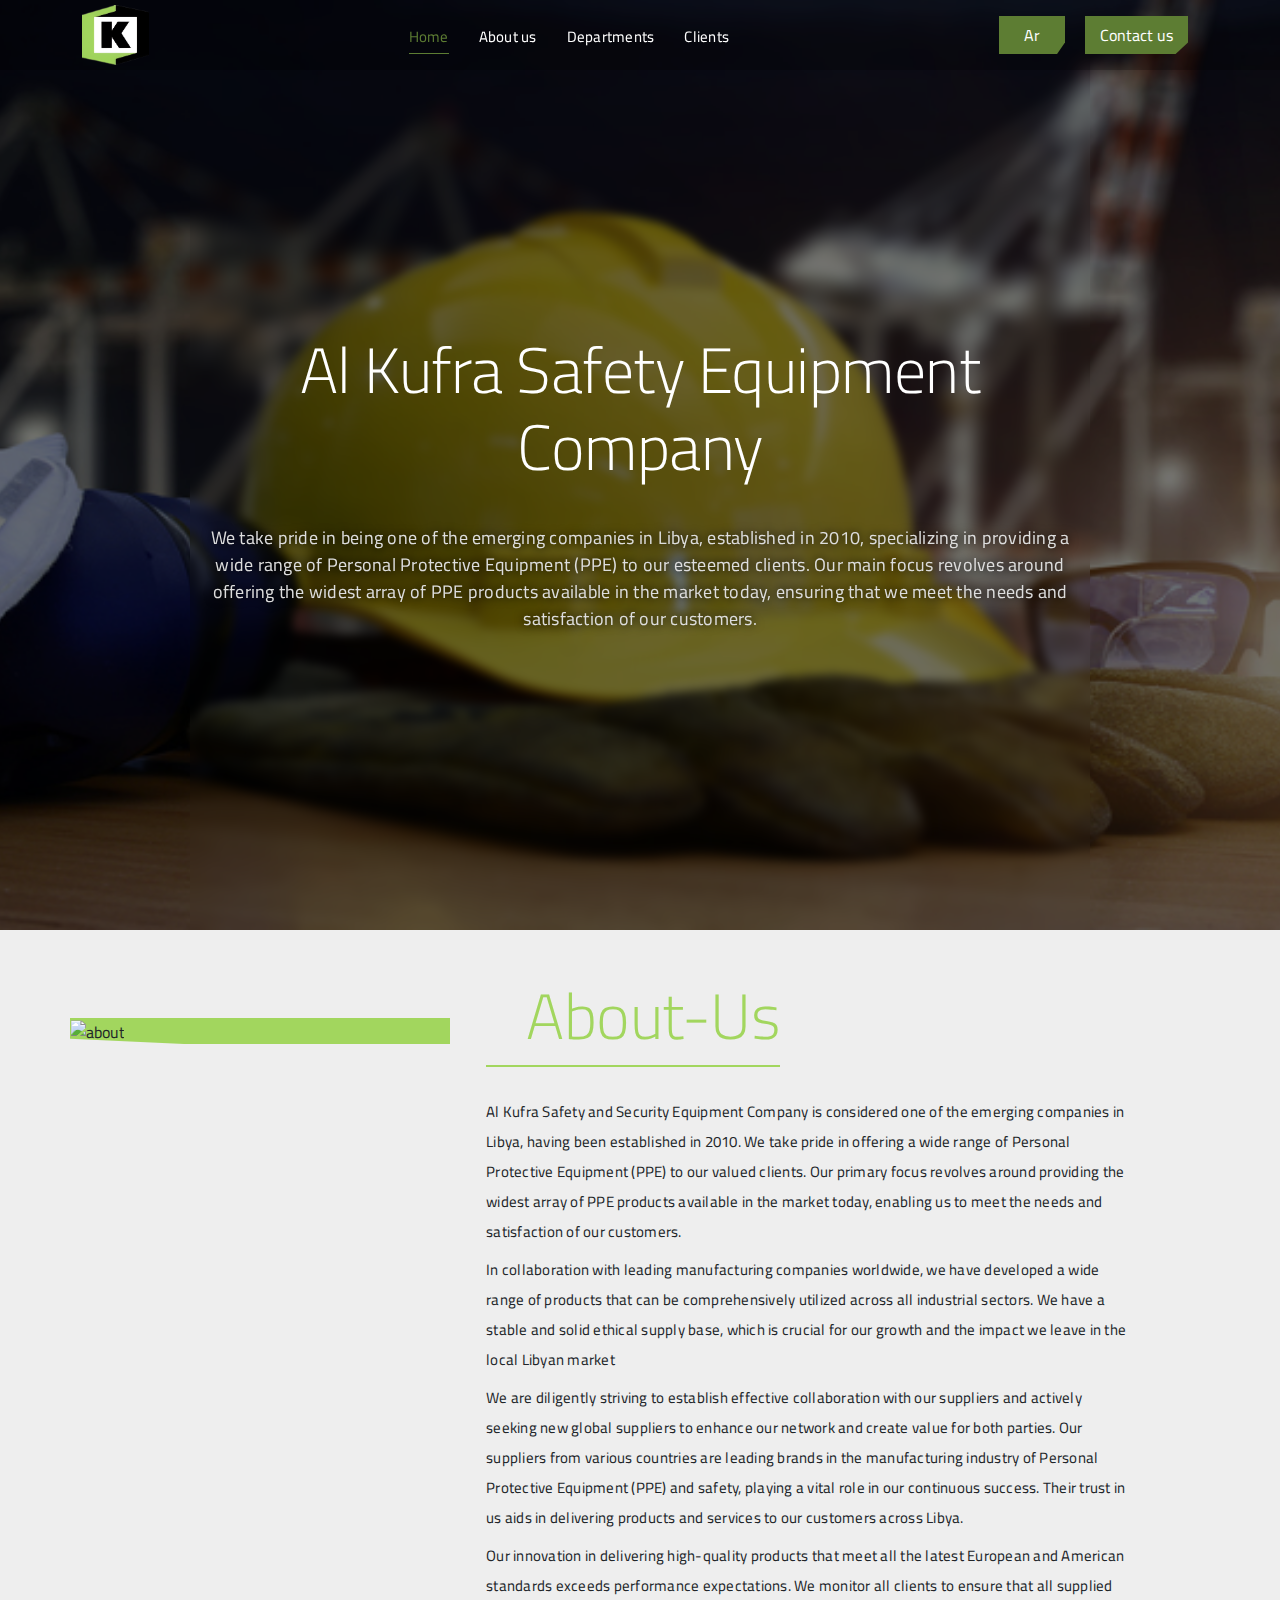
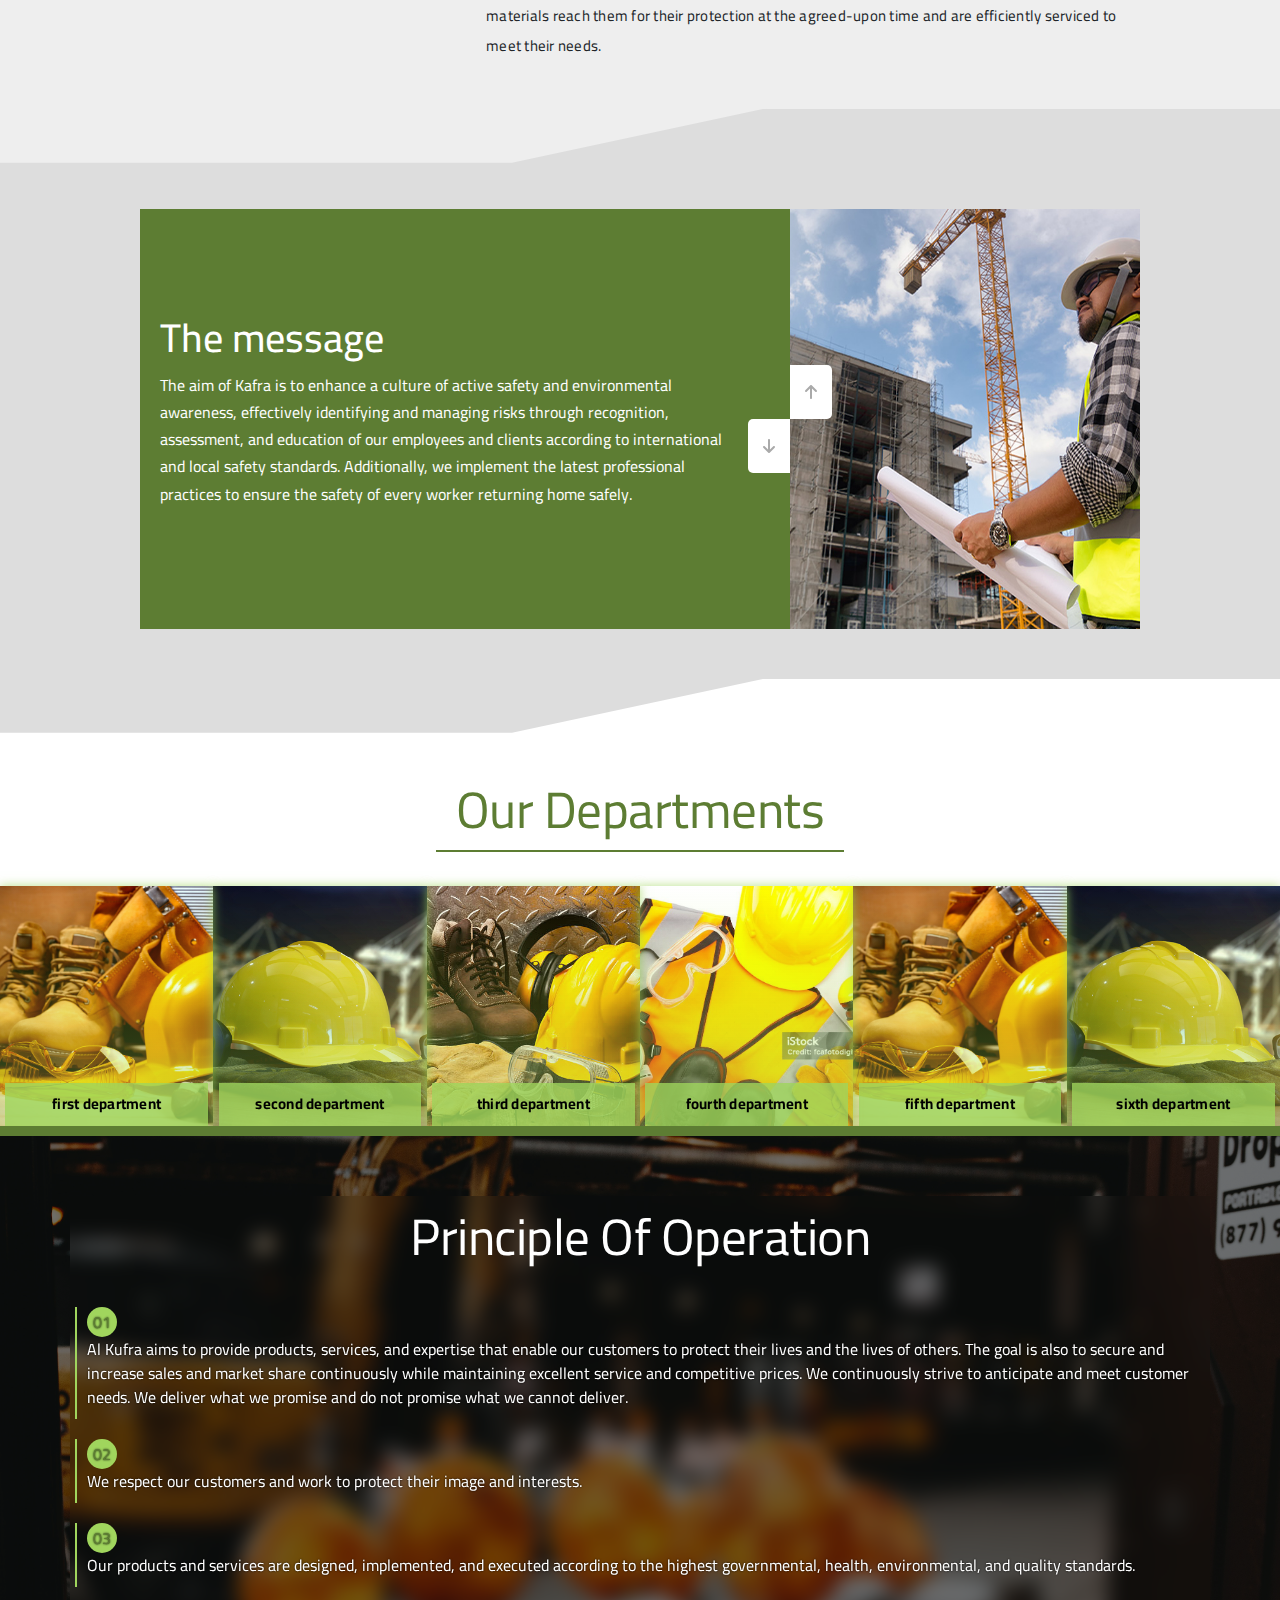
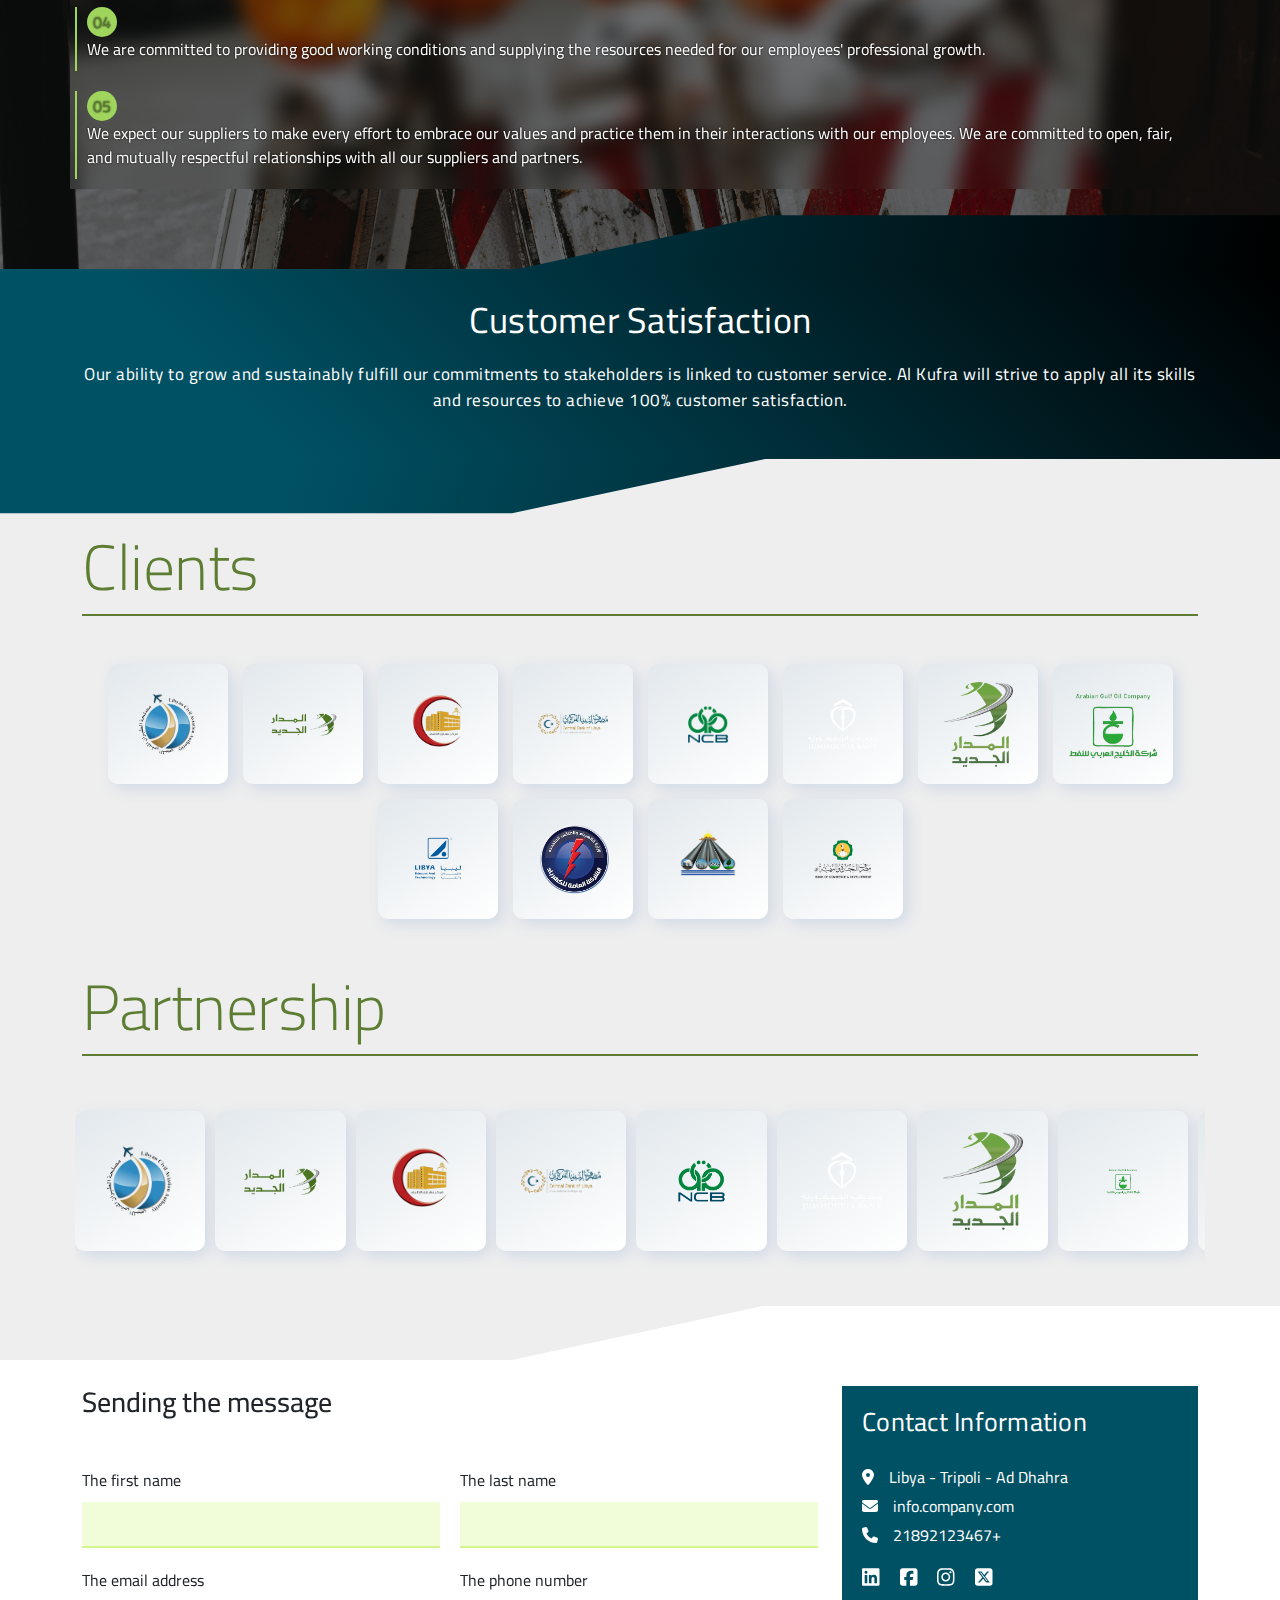
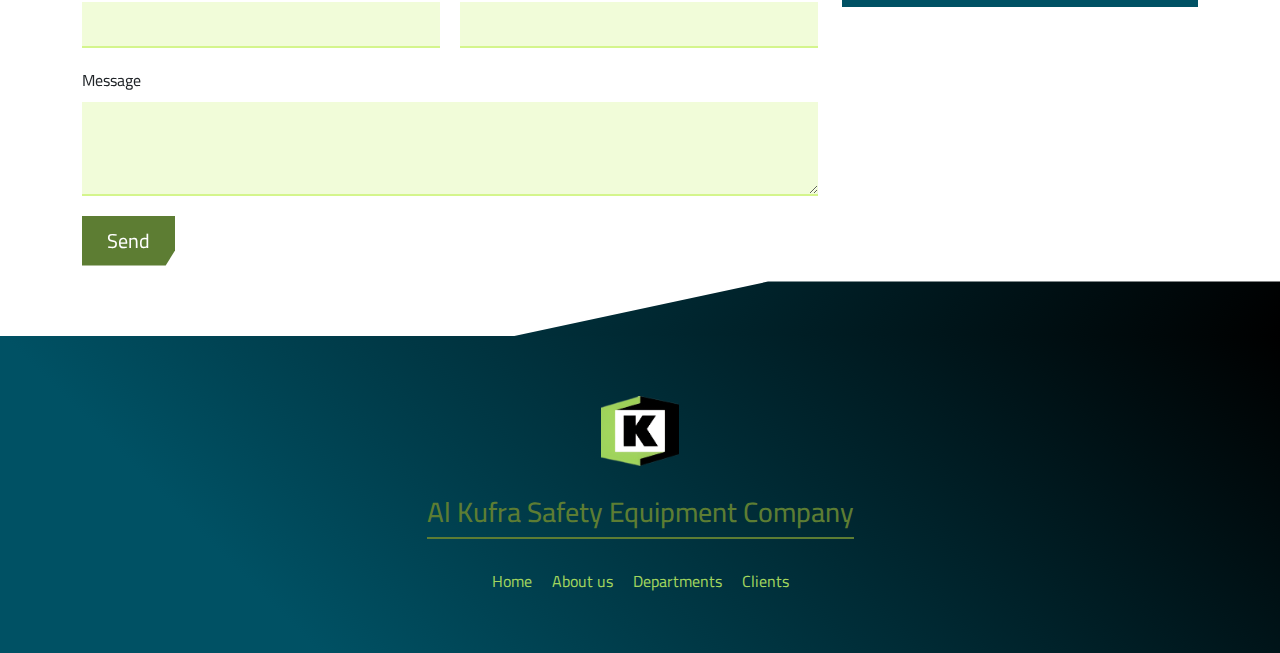
==== commit 6cba42ab: "Update indexEn.html" ====
--- a/indexEn.html
+++ b/indexEn.html
@@ -17,7 +17,7 @@
 <body>
   <!-- //SECTION - header ------------------------------------>
   <div class="header">
-    <div class="container-fluid">
+    <div class="container">
       <div class="wrapper">
         <div class="logo">
           <a href="#">
@@ -542,4 +542,4 @@
   <script src="assets/js/main.js"></script>
 </body>
 
-</html>+</html>
--- a/assets/css/main.css
+++ b/assets/css/main.css
@@ -17,7 +17,7 @@
 .header .wrapper {
   display: flex;
   align-items: center;
-  justify-content: center;
+  justify-content: space-between;
 }
 
 .header .logo {
@@ -74,6 +74,10 @@
   clip-path: polygon(0 0, 100% 0, 100% 70%, 88% 100%, 0 100%);
 }
 
+.cta_ln a {
+  padding: 7px 25px;
+}
+
 .nav_mobile {
   display: flex;
   position: fixed;
@@ -89,32 +93,29 @@
     justify-content: center;
     gap: 25px;
     background: var(--my_primary);
-    background: linear-gradient(
-      45deg,
-      var(--my_dark_1) 48%,
-      var(--my_active) 159%
-    );
-    background: linear-gradient(0deg, var(--my_dark_1) 20%, var(--my_active));
-    /* background-image: linear-gradient(to bottom, #457f8c, #328185, #298278, #308266, #418151, #418151, #418151, #418151, #308266, #298278, #328185, #457f8c); */
+    background: linear-gradient(45deg, var(--my_dark_1) 48%, var(--my_active) 159%);
+    background: linear-gradient(0deg, var(--my_dark_1) 20%, var(--my_dark_2));
     padding-top: 5px;
     padding-bottom: 10px;
     border-radius: 30px 30px 0 0;
 
-    svg {
+    .mobile_item {
       font-size: 17px;
       padding: 13px;
       border-radius: 20px;
       color: var(--my_lite);
+      /* transition: 3s; */
     }
 
-    svg.my_active,
-    svg:hover {
+    .mobile_item.my_active,
+    .mobile_item:hover {
       transition: 0.5s;
+      /* transition: 3s; */
       transform: translateY(-15px);
       padding: 13px;
       background: var(--my_primary);
-      background: linear-gradient(var(--my_dark_1) -40%, var(--my_active) 124%);
-      border: 3px solid var(--my_active);
+      background: linear-gradient(var(--my_dark_1) -40%, var(--my_dark_3) 124%);
+      border: 3px solid var(--my_dark_3);
     }
   }
 }
@@ -231,19 +232,16 @@
 
 .my_slider {
   background: linear-gradient(45deg, var(--my_dark_2), var(--my_dark_2));
-  background-image: linear-gradient(
-    to right top,
-    #bffbff,
-    #91ced6,
-    #65a2af,
-    #397888,
-    #005164
-  );
+  background-image: linear-gradient(to right top,
+      #bffbff,
+      #91ced6,
+      #65a2af,
+      #397888,
+      #005164);
   background: #ddd;
   padding-top: 100px;
-  padding-bottom: 100px;
-  position: relative;
-  /* clip-path: polygon(0% 0%, 25% 0, 40% 50px, 60% 50px, 75% 0%, 100% 0%, 100% 100%, 0% 100%); */
+  padding-bottom: 50px;
+  position: relative;
 }
 
 .my_slider::after {
@@ -275,7 +273,7 @@
   transition: transform 0.5s ease-in-out;
 }
 
-.left-slide > div {
+.left-slide>div {
   height: 100%;
   width: 100%;
   display: flex;
@@ -305,7 +303,7 @@
   transition: transform 0.5s ease-in-out;
 }
 
-.right-slide > div {
+.right-slide>div {
   background-repeat: no-repeat;
   background-size: cover;
   background-position: center center;
@@ -363,7 +361,7 @@
     width: 100%;
   }
 
-  .my_slider-container .left-slide > div {
+  .my_slider-container .left-slide>div {
     background-color: transparent !important;
     /* backdrop-filter: blur(5px); */
     padding-right: 10px;
@@ -378,7 +376,7 @@
     z-index: -1;
   }
 
-  .my_slider-container .right-slide > div::after {
+  .my_slider-container .right-slide>div::after {
     content: "";
     position: absolute;
     top: 0;
@@ -411,18 +409,39 @@
 /* ===========================================  Category */
 
 .cat {
-  padding: 40px 0 0;
+  padding: 100px 0 0;
+  position: relative;
+}
+
+.cat::after {
+  content: "";
+  position: absolute;
+  top: -1px;
+  left: 0;
+  width: 100%;
+  height: 100%;
+  background: #ddd;
+  clip-path: polygon(0% 0%, 60% 0%, 40% 55px, 0% 55px);
 }
 
 .cat .container-fluid {
   padding: 0%;
   margin: 0%;
 }
+
 .cat .title {
-  /* background: #000; */
   text-align: center;
-}
+  color: var(--my_active);
+  border-bottom: 2px solid var(--my_active);
+  width: fit-content;
+  margin: auto;
+  padding: 0 20px;
+  padding-bottom: 10px;
+
+}
+
 .cat .cat-box {
+  margin-top: 10px;
   height: 240px;
   padding: 0%;
   position: relative;
@@ -432,6 +451,7 @@
   box-shadow: 0 0 10px #9fd55dbd;
   overflow: hidden;
 }
+
 .cat .cat-box::before {
   content: "";
   position: absolute;
@@ -439,14 +459,12 @@
   bottom: 0%;
   right: 0%;
   left: 0%;
-  background-image: linear-gradient(
-    to top,
-    rgba(159, 213, 93, 0.3),
-    rgba(162, 219, 81, 0.3),
-    rgba(164, 224, 67, 0.2),
-    rgba(164, 230, 49, 0.1),
-    #a6eb1200
-  );
+  background-image: linear-gradient(to top,
+      rgba(159, 213, 93, 0.3),
+      rgba(162, 219, 81, 0.3),
+      rgba(164, 224, 67, 0.2),
+      rgba(164, 230, 49, 0.1),
+      #a6eb1200);
 }
 
 .cat .cat-box img {
@@ -460,6 +478,7 @@
   z-index: -1;
   transition: 0.6s;
 }
+
 .cat .cat-box:hover img {
   scale: 1.2;
   rotate: 5deg;
@@ -478,7 +497,7 @@
 /* ===========================================  principle */
 
 .principle {
-  padding: 60px 0;
+  padding: 60px 0 80px;
   background-image: url("../img/landing/landing_5.jpg");
   background-repeat: no-repeat;
   background-size: cover;
@@ -486,6 +505,7 @@
   position: relative;
   border-top: 10px solid var(--my_active);
 }
+
 .principle::before {
   content: "";
   position: absolute;
@@ -493,23 +513,38 @@
   left: 0%;
   width: 100%;
   height: 100%;
-
   background: rgba(0, 0, 0, 0.551);
 }
+
+.principle::after {
+  content: "";
+  position: absolute;
+  top: 1px;
+  left: 0;
+  width: 100%;
+  height: 100%;
+  background: #eee;
+  background: linear-gradient(104deg, var(--my_dark_2) 20%, var(--my_dark_1));
+  clip-path: polygon(40% 100%, 60% calc(100% - 55px), 100% calc(100% - 55px), 100% 100%);
+}
+
 .principle .container {
   backdrop-filter: blur(10px);
   padding: 10px 0;
 }
+
 .principle .title {
   text-align: center;
   color: #fff;
 }
+
 .principle .principle-list {
   display: flex;
   flex-wrap: wrap;
   gap: 20px;
   margin-top: 40px;
 }
+
 .principle .principle-item {
   width: 100%;
   position: relative;
@@ -521,6 +556,7 @@
   color: #fff;
   text-shadow: 0 0 2px black;
 }
+
 .principle .principle-item::before {
   content: attr(data-x);
   position: relative;
@@ -558,8 +594,20 @@
 
 .clints {
   background: #eee;
-  padding-top: 40px;
+  padding-top: 70px;
   padding-bottom: 50px;
+  position: relative;
+}
+
+.clints::after {
+  content: "";
+  position: absolute;
+  top: -1px;
+  left: 0;
+  width: 100%;
+  height: 100%;
+  background: linear-gradient(109deg, var(--my_dark_2) 20%, var(--my_dark_1));
+  clip-path: polygon(0% 0%, 60% 0%, 40% 55px, 0% 55px);
 }
 
 .clints .wrapper {
@@ -690,7 +738,32 @@
 /* ====================================  */
 
 .contact-us {
-  padding: 50px 0;
+  padding: 80px 0 70px;
+  position: relative;
+}
+
+
+.contact-us::before {
+  content: "";
+  position: absolute;
+  top: 1px;
+  left: 0;
+  width: 100%;
+  height: 100%;
+  background: #eee;
+  background: linear-gradient(118deg, var(--my_dark_2) 20%, var(--my_dark_1));
+  clip-path: polygon(40% 100%, 60% calc(100% - 55px), 100% calc(100% - 55px), 100% 100%);
+}
+
+.contact-us::after {
+  content: "";
+  position: absolute;
+  top: -1px;
+  left: 0;
+  width: 100%;
+  height: 100%;
+  background: #eee;
+  clip-path: polygon(0% 0%, 60% 0%, 40% 55px, 0% 55px);
 }
 
 .contact-us .sec-two .info {
@@ -705,6 +778,7 @@
   display: grid;
   gap: 5px;
 }
+
 .contact-us .sec-two .details li {
   display: flex;
   justify-content: start;
@@ -716,6 +790,7 @@
   display: flex;
   gap: 20px;
 }
+
 .contact-us .sec-two .soial svg {
   font-size: 20px;
 }
@@ -764,12 +839,15 @@
     justify-content: center;
     gap: 20px;
   }
+
   .contact-us .info .title {
     text-align: center;
   }
+
   .contact-us .details {
     justify-content: center;
   }
+
   .contact-us .soial {
     justify-content: center;
   }
@@ -787,32 +865,58 @@
 .footer {
   padding: 60px 0;
   background: linear-gradient(45deg, var(--my_dark_2) 20%, var(--my_dark_1));
-}
+  position: relative;
+}
+
+/* 
+.footer::after {
+  content: "";
+  position: absolute;
+  top: -1px;
+  left: 0;
+  width: 100%;
+  height: 100%;
+  background: #fff;
+  clip-path: polygon(0% 0%, 60% 0%, 40% 55px, 0% 55px);
+} */
+
+@media (max-width:768px) {
+  .footer {
+    padding-bottom: 100px;
+  }
+}
+
 .footer .container {
   display: flex;
   flex-direction: column;
   justify-content: center;
   align-items: center;
   gap: 30px;
-}
+  text-align: center;
+}
+
 .footer .sec {
   color: #fff;
 }
 
 .footer .logo {
   height: 70px;
+
   img {
     height: 100%;
   }
 }
+
 .footer .title {
   color: var(--my_active);
   border-bottom: 2px solid var(--my_active);
 }
+
 .footer .list {
   display: flex;
   gap: 20px;
+
   a {
     color: var(--my_primary);
   }
-}
+}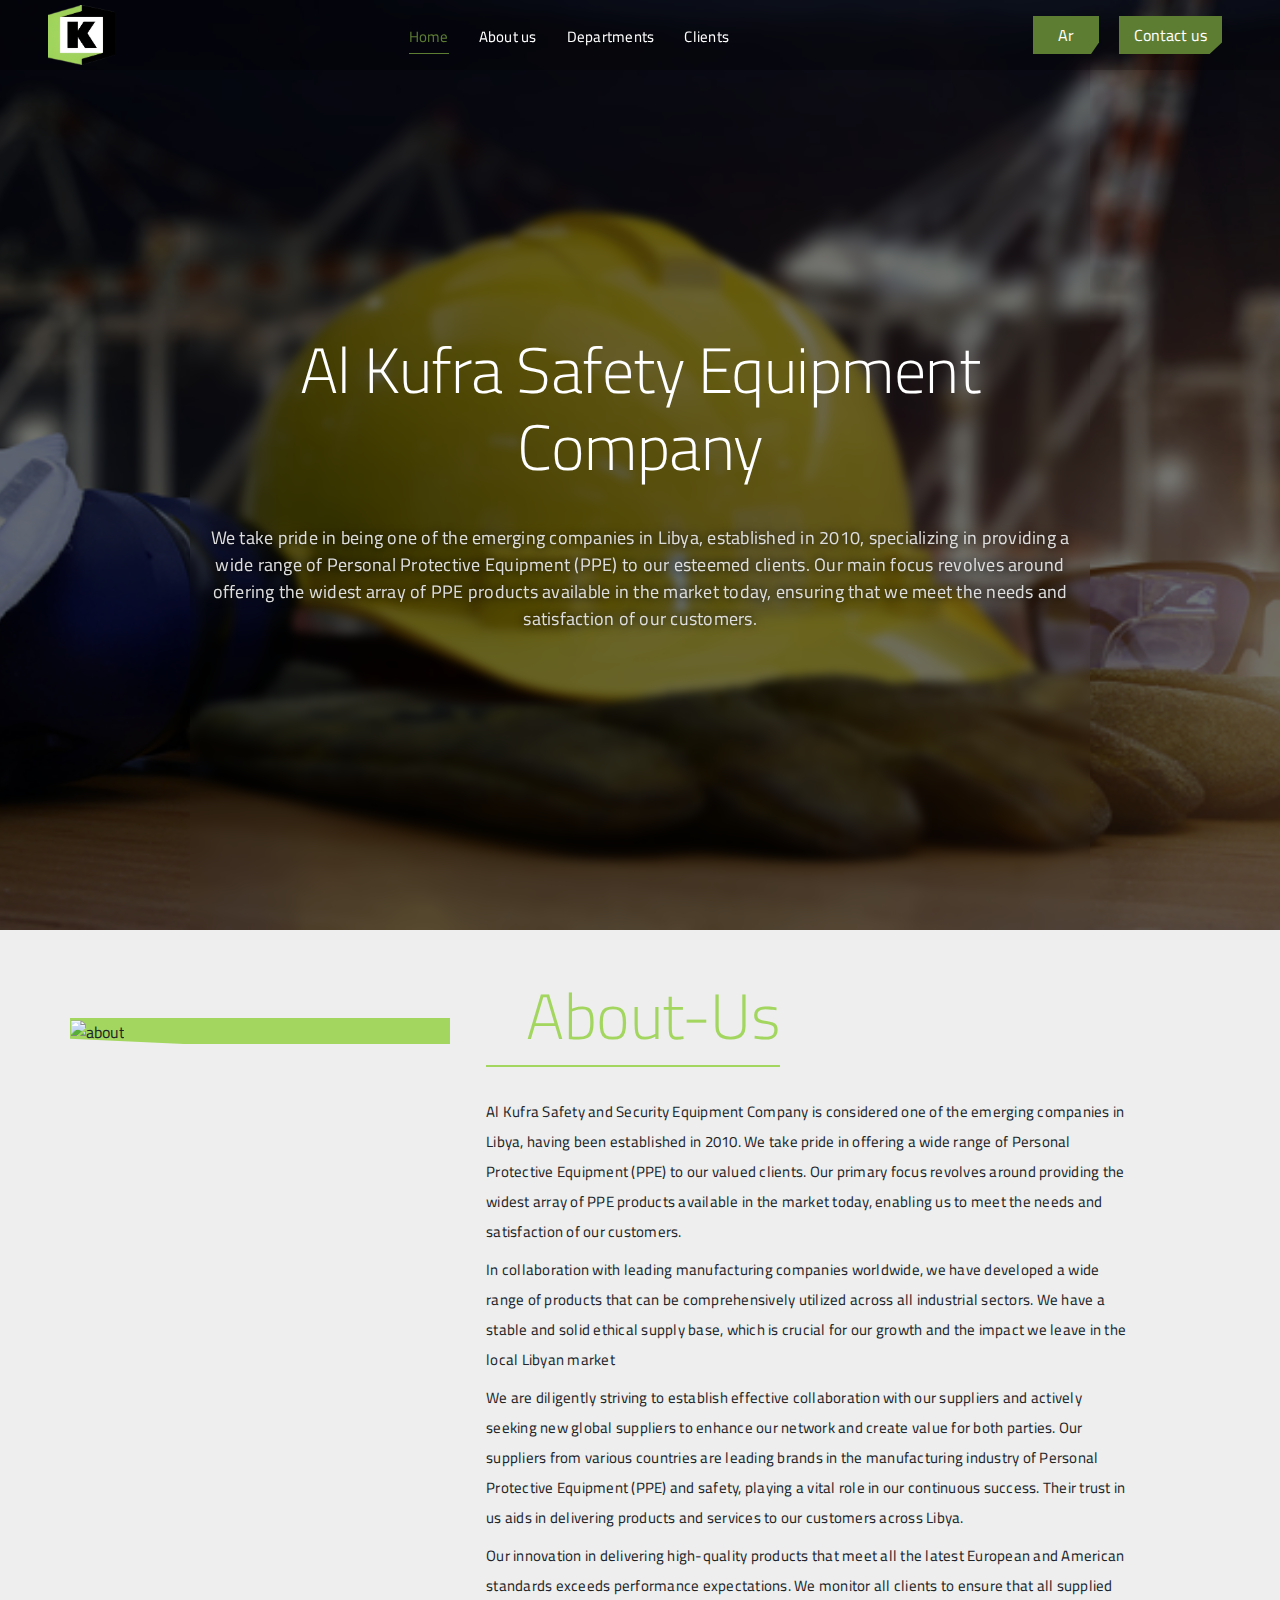
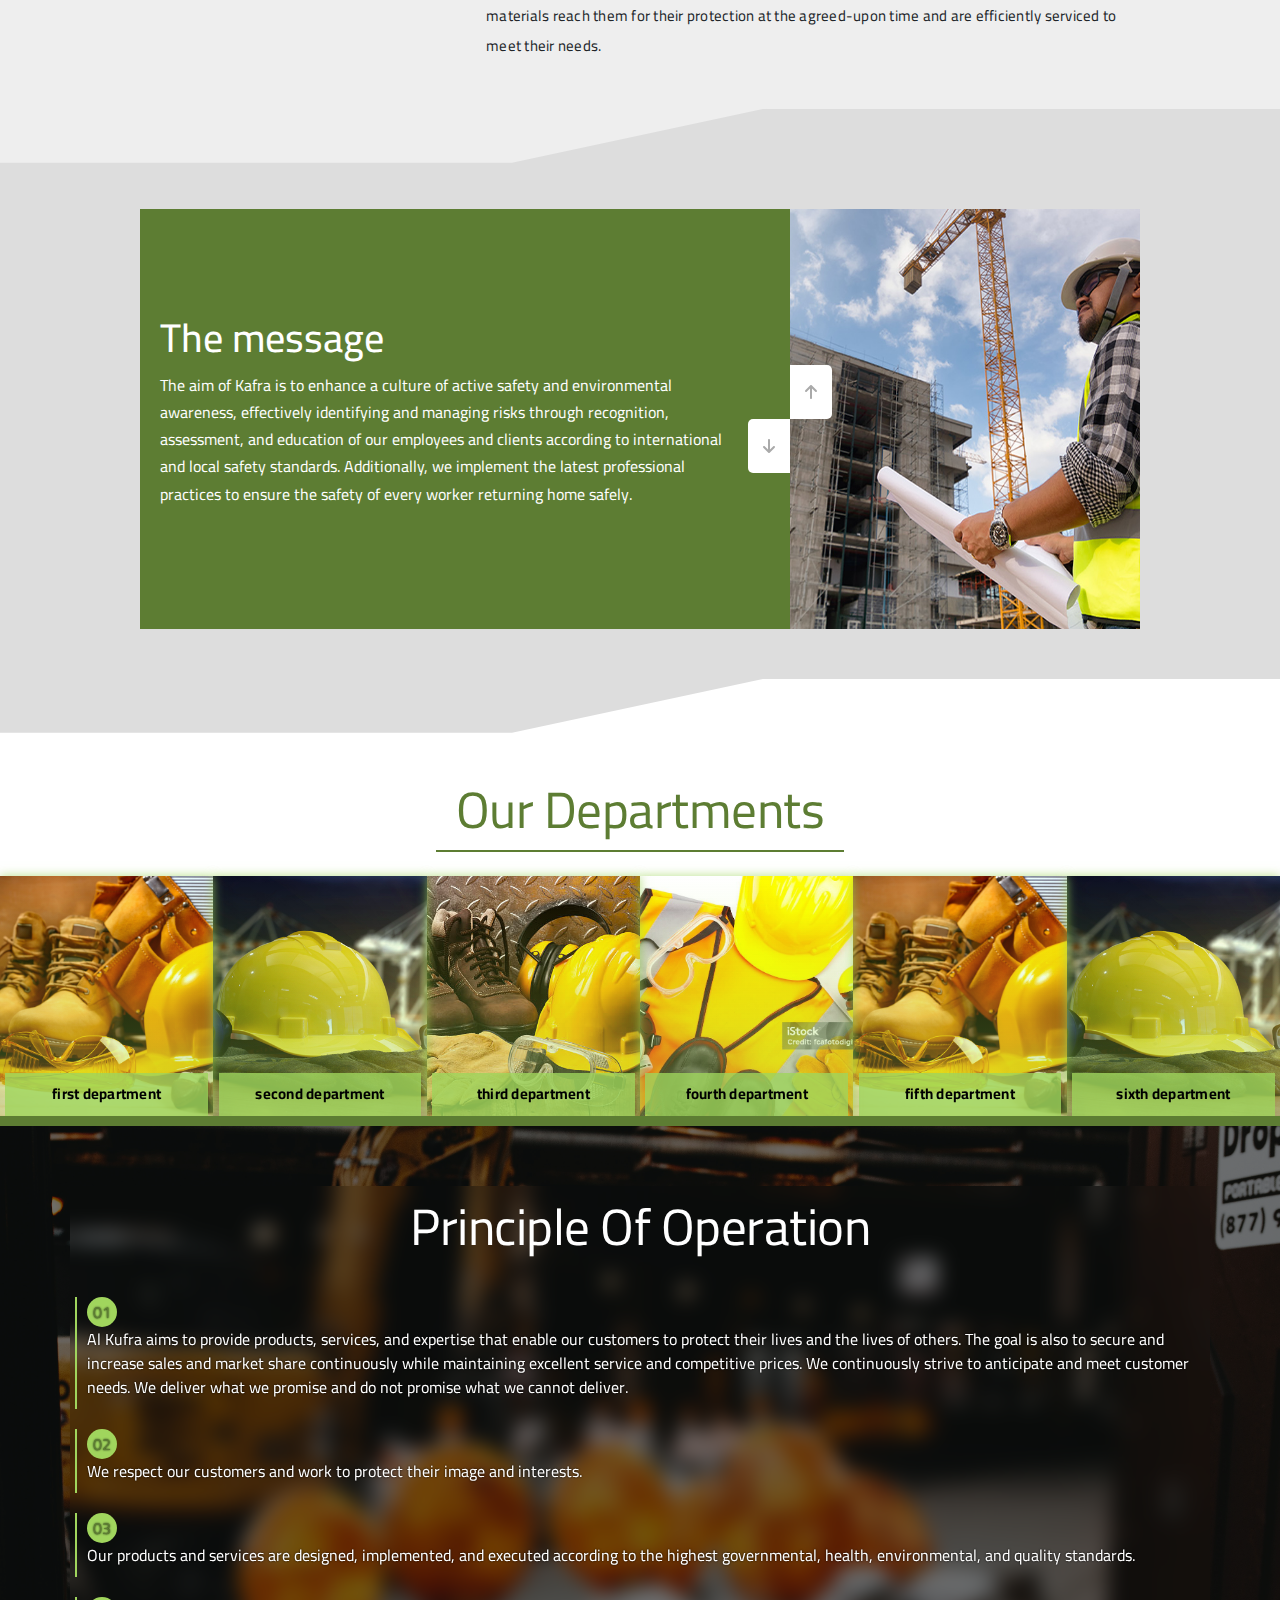
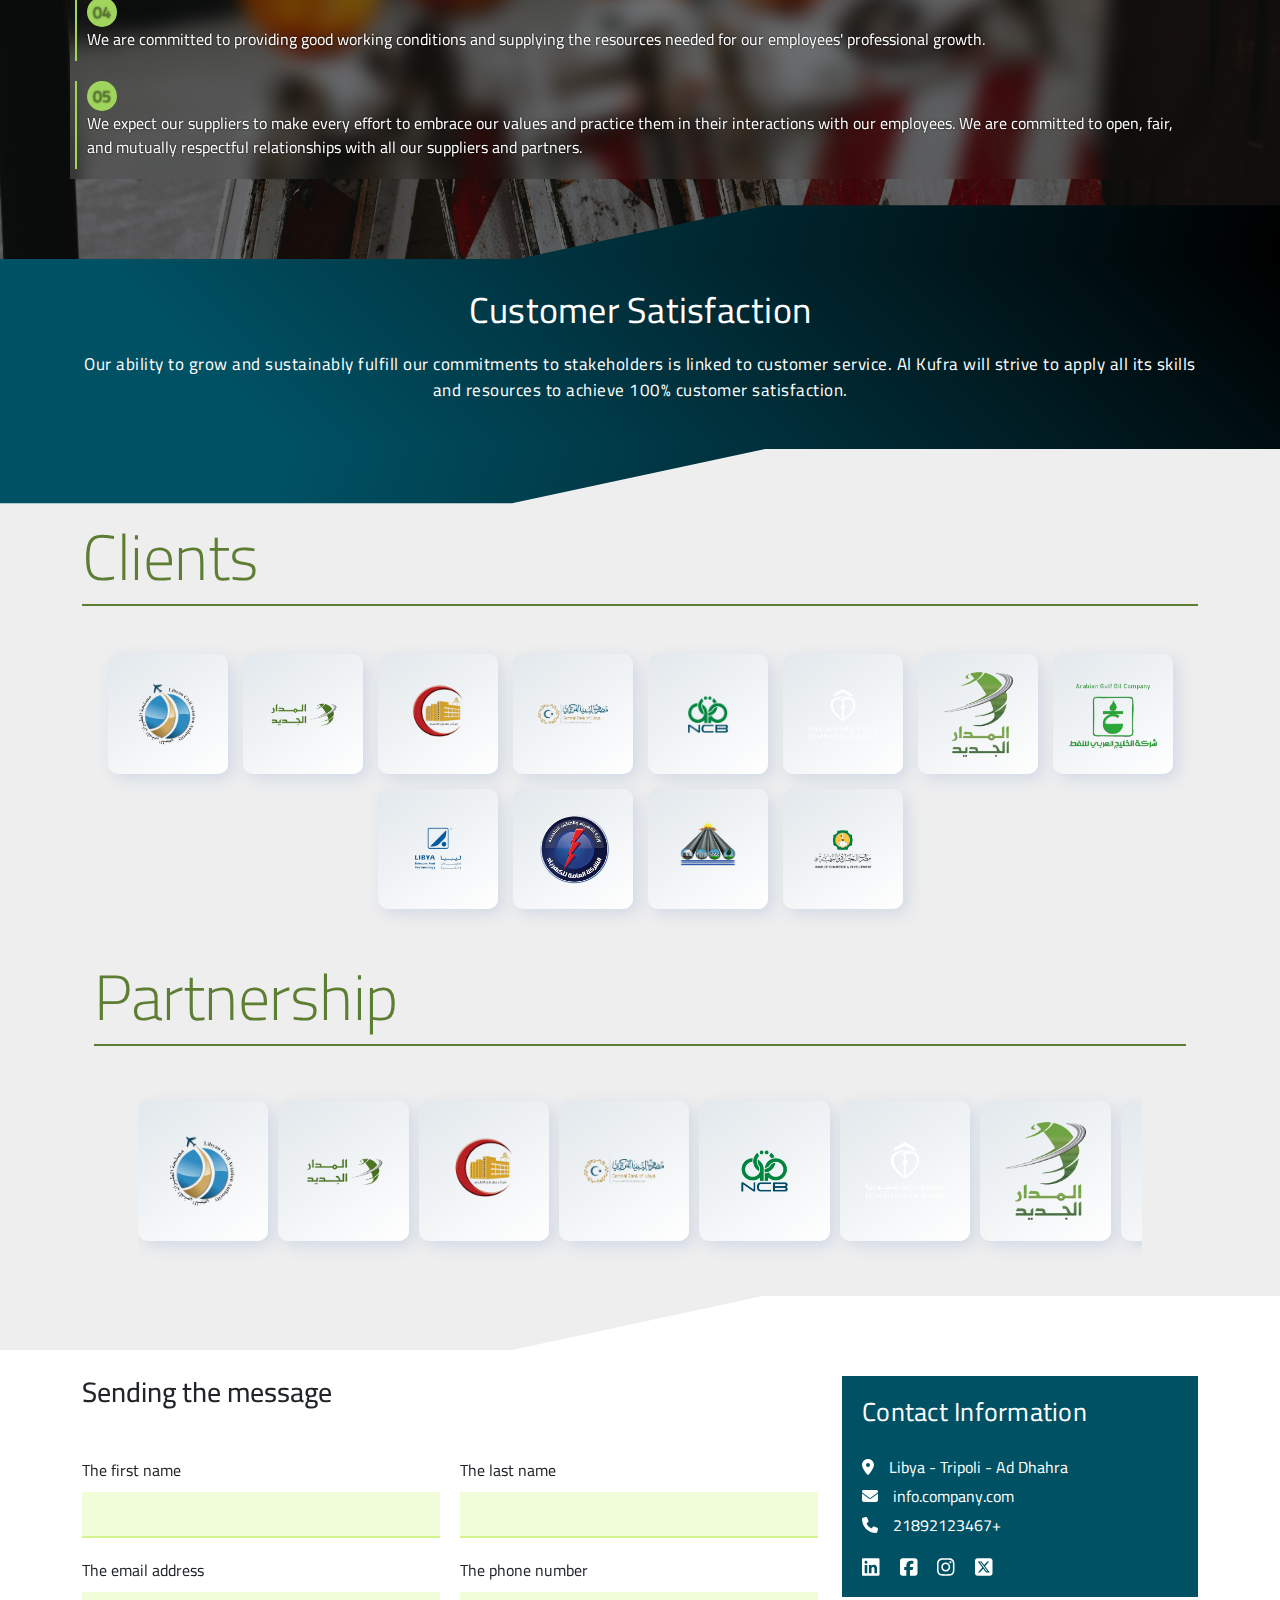
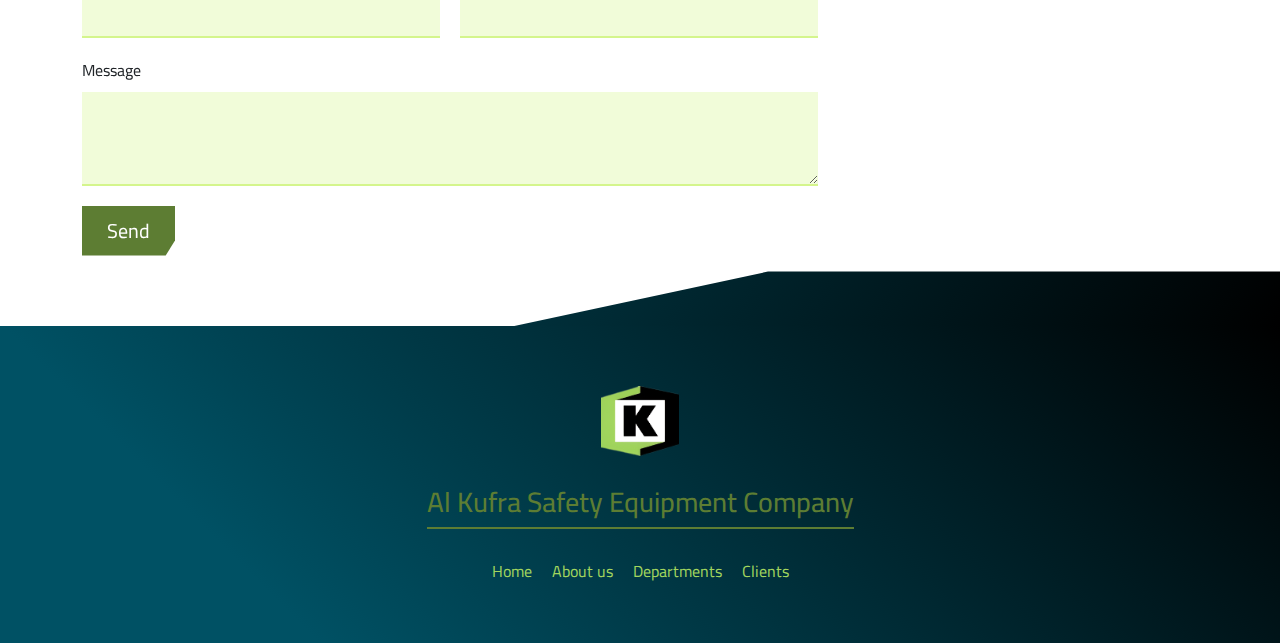
==== commit 16f39071: "Add files via upload" ====
--- a/indexEn.html
+++ b/indexEn.html
@@ -17,7 +17,7 @@
 <body>
   <!-- //SECTION - header ------------------------------------>
   <div class="header">
-    <div class="container">
+    <div class="container-fluid ps-xl-5 pe-xl-5 ">
       <div class="wrapper">
         <div class="logo">
           <a href="#">
@@ -351,7 +351,7 @@
 
   <!-- //SECTION - partnership -->
   <div class="partnership">
-    <div class="container-fluid">
+    <div class="container">
       <div class="container">
         <div class="title">
           <h1 class="title_2">Partnership</h1>
@@ -542,4 +542,4 @@
   <script src="assets/js/main.js"></script>
 </body>
 
-</html>
+</html>--- a/assets/css/main.css
+++ b/assets/css/main.css
@@ -437,11 +437,11 @@
   margin: auto;
   padding: 0 20px;
   padding-bottom: 10px;
+  margin-bottom: 10px;
 
 }
 
 .cat .cat-box {
-  margin-top: 10px;
   height: 240px;
   padding: 0%;
   position: relative;
@@ -919,4 +919,4 @@
   a {
     color: var(--my_primary);
   }
-}+}
